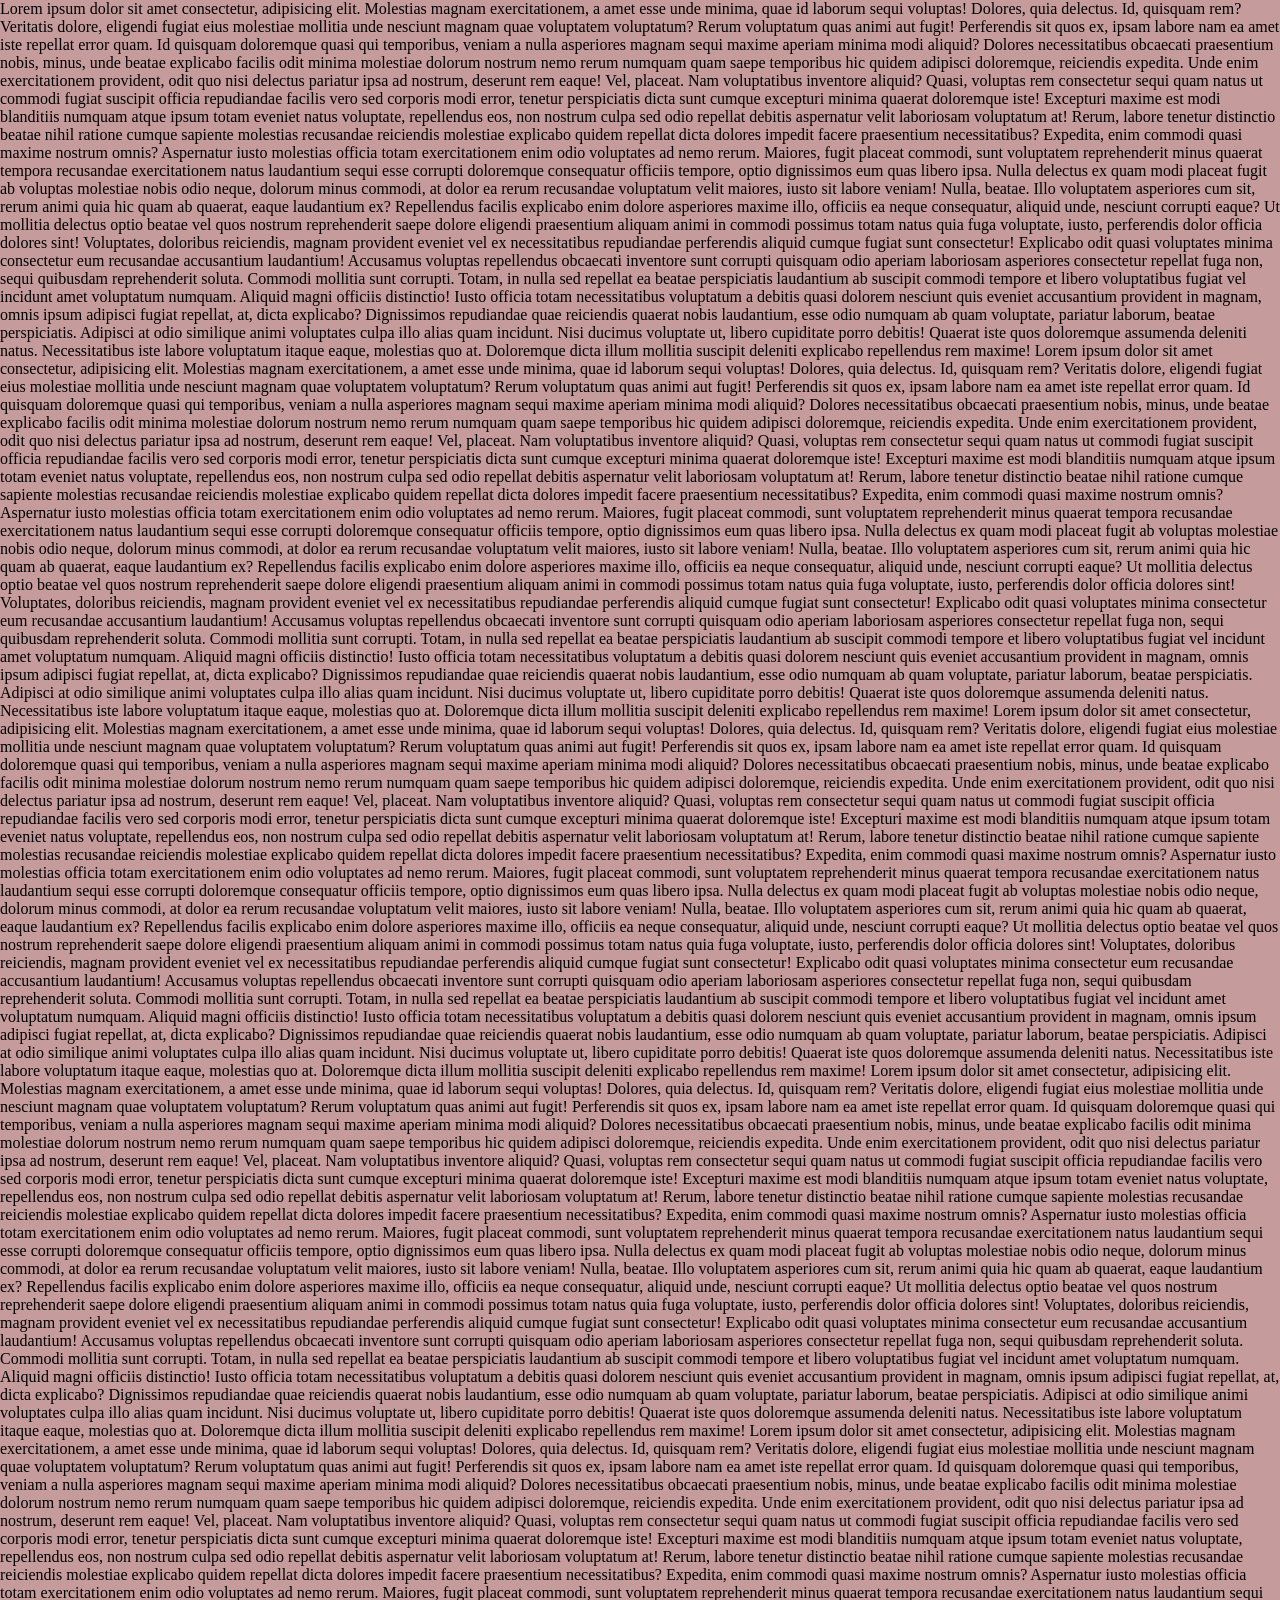
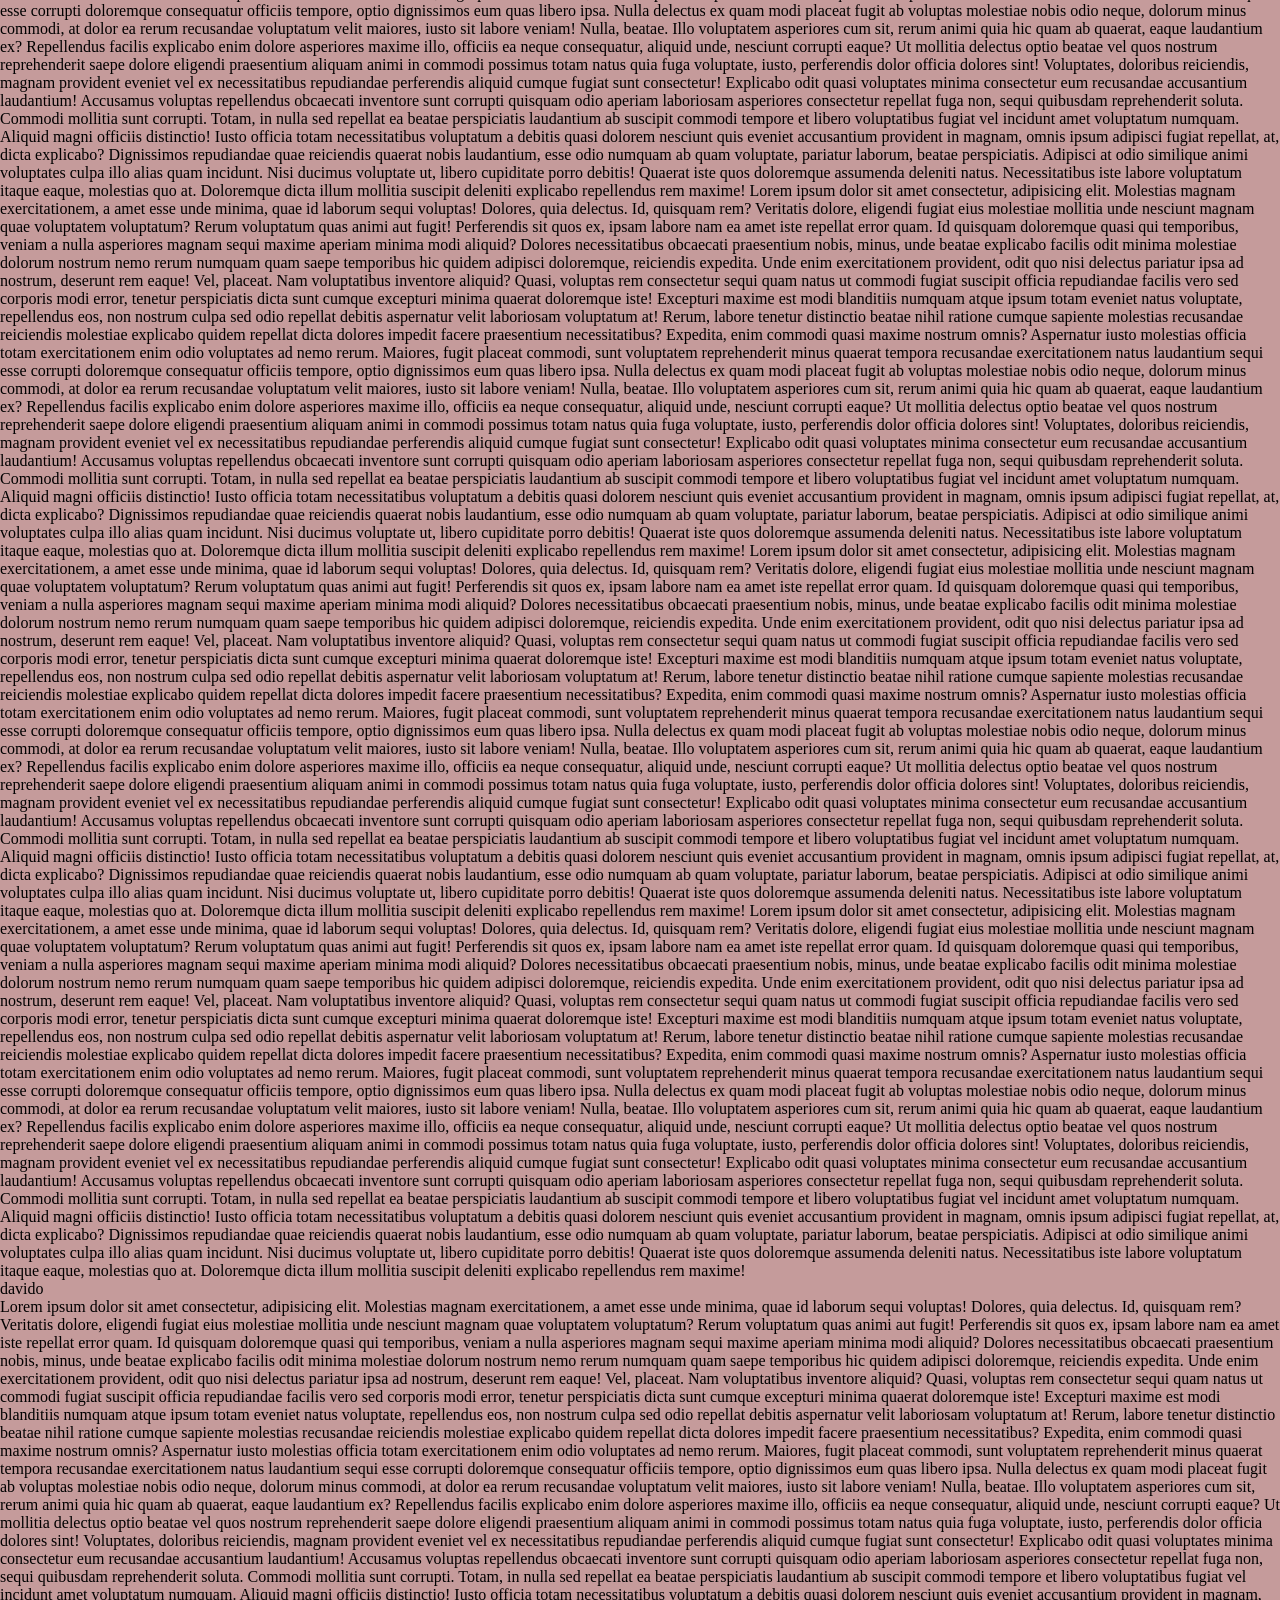
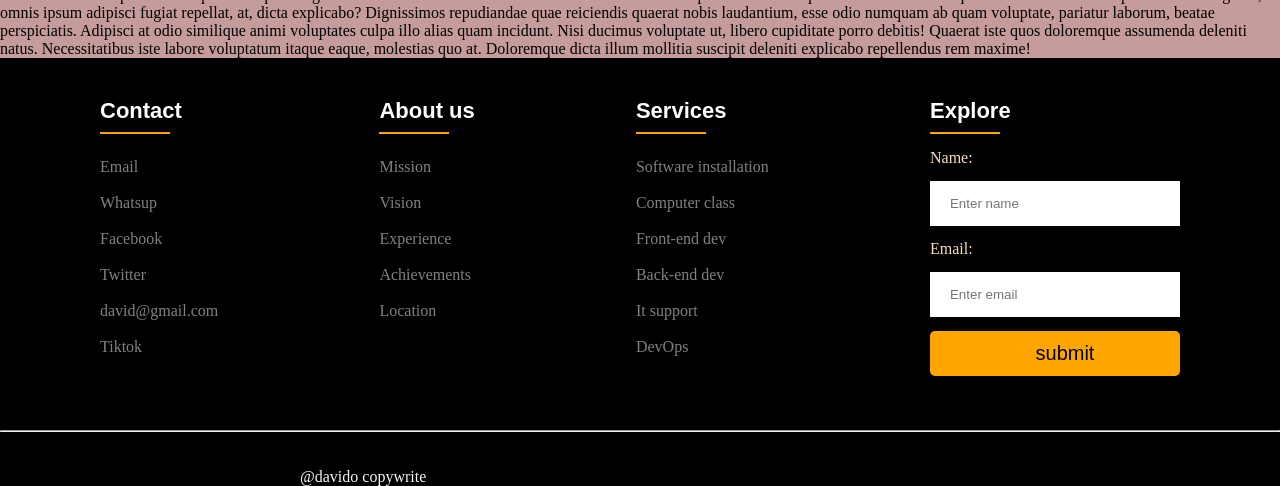
==== index.html @ 47e5f120 "Update index.html" ====
<!DOCTYPE html>
<html lang="en">
<head>
    <meta charset="UTF-8">
    <meta http-equiv="X-UA-Compatible" content="IE=edge">
    <meta name="viewport" content="width=device-width, initial-scale=1.0">
    <title>javascript</title>
    <link rel="stylesheet" href="style.css">
</head>
<body>
    Lorem ipsum dolor sit amet consectetur, adipisicing elit. Molestias magnam exercitationem, a amet esse unde minima, quae id laborum sequi voluptas! Dolores, quia delectus. Id, quisquam rem? Veritatis dolore, eligendi fugiat eius molestiae mollitia unde nesciunt magnam quae voluptatem voluptatum? Rerum voluptatum quas animi aut fugit! Perferendis sit quos ex, ipsam labore nam ea amet iste repellat error quam. Id quisquam doloremque quasi qui temporibus, veniam a nulla asperiores magnam sequi maxime aperiam minima modi aliquid? Dolores necessitatibus obcaecati praesentium nobis, minus, unde beatae explicabo facilis odit minima molestiae dolorum nostrum nemo rerum numquam quam saepe temporibus hic quidem adipisci doloremque, reiciendis expedita. Unde enim exercitationem provident, odit quo nisi delectus pariatur ipsa ad nostrum, deserunt rem eaque! Vel, placeat. Nam voluptatibus inventore aliquid? Quasi, voluptas rem consectetur sequi quam natus ut commodi fugiat suscipit officia repudiandae facilis vero sed corporis modi error, tenetur perspiciatis dicta sunt cumque excepturi minima quaerat doloremque iste! Excepturi maxime est modi blanditiis numquam atque ipsum totam eveniet natus voluptate, repellendus eos, non nostrum culpa sed odio repellat debitis aspernatur velit laboriosam voluptatum at! Rerum, labore tenetur distinctio beatae nihil ratione cumque sapiente molestias recusandae reiciendis molestiae explicabo quidem repellat dicta dolores impedit facere praesentium necessitatibus? Expedita, enim commodi quasi maxime nostrum omnis? Aspernatur iusto molestias officia totam exercitationem enim odio voluptates ad nemo rerum. Maiores, fugit placeat commodi, sunt voluptatem reprehenderit minus quaerat tempora recusandae exercitationem natus laudantium sequi esse corrupti doloremque consequatur officiis tempore, optio dignissimos eum quas libero ipsa. Nulla delectus ex quam modi placeat fugit ab voluptas molestiae nobis odio neque, dolorum minus commodi, at dolor ea rerum recusandae voluptatum velit maiores, iusto sit labore veniam! Nulla, beatae. Illo voluptatem asperiores cum sit, rerum animi quia hic quam ab quaerat, eaque laudantium ex? Repellendus facilis explicabo enim dolore asperiores maxime illo, officiis ea neque consequatur, aliquid unde, nesciunt corrupti eaque? Ut mollitia delectus optio beatae vel quos nostrum reprehenderit saepe dolore eligendi praesentium aliquam animi in commodi possimus totam natus quia fuga voluptate, iusto, perferendis dolor officia dolores sint! Voluptates, doloribus reiciendis, magnam provident eveniet vel ex necessitatibus repudiandae perferendis aliquid cumque fugiat sunt consectetur! Explicabo odit quasi voluptates minima consectetur eum recusandae accusantium laudantium! Accusamus voluptas repellendus obcaecati inventore sunt corrupti quisquam odio aperiam laboriosam asperiores consectetur repellat fuga non, sequi quibusdam reprehenderit soluta. Commodi mollitia sunt corrupti. Totam, in nulla sed repellat ea beatae perspiciatis laudantium ab suscipit commodi tempore et libero voluptatibus fugiat vel incidunt amet voluptatum numquam. Aliquid magni officiis distinctio! Iusto officia totam necessitatibus voluptatum a debitis quasi dolorem nesciunt quis eveniet accusantium provident in magnam, omnis ipsum adipisci fugiat repellat, at, dicta explicabo? Dignissimos repudiandae quae reiciendis quaerat nobis laudantium, esse odio numquam ab quam voluptate, pariatur laborum, beatae perspiciatis. Adipisci at odio similique animi voluptates culpa illo alias quam incidunt. Nisi ducimus voluptate ut, libero cupiditate porro debitis! Quaerat iste quos doloremque assumenda deleniti natus. Necessitatibus iste labore voluptatum itaque eaque, molestias quo at. Doloremque dicta illum mollitia suscipit deleniti explicabo repellendus rem maxime!
    Lorem ipsum dolor sit amet consectetur, adipisicing elit. Molestias magnam exercitationem, a amet esse unde minima, quae id laborum sequi voluptas! Dolores, quia delectus. Id, quisquam rem? Veritatis dolore, eligendi fugiat eius molestiae mollitia unde nesciunt magnam quae voluptatem voluptatum? Rerum voluptatum quas animi aut fugit! Perferendis sit quos ex, ipsam labore nam ea amet iste repellat error quam. Id quisquam doloremque quasi qui temporibus, veniam a nulla asperiores magnam sequi maxime aperiam minima modi aliquid? Dolores necessitatibus obcaecati praesentium nobis, minus, unde beatae explicabo facilis odit minima molestiae dolorum nostrum nemo rerum numquam quam saepe temporibus hic quidem adipisci doloremque, reiciendis expedita. Unde enim exercitationem provident, odit quo nisi delectus pariatur ipsa ad nostrum, deserunt rem eaque! Vel, placeat. Nam voluptatibus inventore aliquid? Quasi, voluptas rem consectetur sequi quam natus ut commodi fugiat suscipit officia repudiandae facilis vero sed corporis modi error, tenetur perspiciatis dicta sunt cumque excepturi minima quaerat doloremque iste! Excepturi maxime est modi blanditiis numquam atque ipsum totam eveniet natus voluptate, repellendus eos, non nostrum culpa sed odio repellat debitis aspernatur velit laboriosam voluptatum at! Rerum, labore tenetur distinctio beatae nihil ratione cumque sapiente molestias recusandae reiciendis molestiae explicabo quidem repellat dicta dolores impedit facere praesentium necessitatibus? Expedita, enim commodi quasi maxime nostrum omnis? Aspernatur iusto molestias officia totam exercitationem enim odio voluptates ad nemo rerum. Maiores, fugit placeat commodi, sunt voluptatem reprehenderit minus quaerat tempora recusandae exercitationem natus laudantium sequi esse corrupti doloremque consequatur officiis tempore, optio dignissimos eum quas libero ipsa. Nulla delectus ex quam modi placeat fugit ab voluptas molestiae nobis odio neque, dolorum minus commodi, at dolor ea rerum recusandae voluptatum velit maiores, iusto sit labore veniam! Nulla, beatae. Illo voluptatem asperiores cum sit, rerum animi quia hic quam ab quaerat, eaque laudantium ex? Repellendus facilis explicabo enim dolore asperiores maxime illo, officiis ea neque consequatur, aliquid unde, nesciunt corrupti eaque? Ut mollitia delectus optio beatae vel quos nostrum reprehenderit saepe dolore eligendi praesentium aliquam animi in commodi possimus totam natus quia fuga voluptate, iusto, perferendis dolor officia dolores sint! Voluptates, doloribus reiciendis, magnam provident eveniet vel ex necessitatibus repudiandae perferendis aliquid cumque fugiat sunt consectetur! Explicabo odit quasi voluptates minima consectetur eum recusandae accusantium laudantium! Accusamus voluptas repellendus obcaecati inventore sunt corrupti quisquam odio aperiam laboriosam asperiores consectetur repellat fuga non, sequi quibusdam reprehenderit soluta. Commodi mollitia sunt corrupti. Totam, in nulla sed repellat ea beatae perspiciatis laudantium ab suscipit commodi tempore et libero voluptatibus fugiat vel incidunt amet voluptatum numquam. Aliquid magni officiis distinctio! Iusto officia totam necessitatibus voluptatum a debitis quasi dolorem nesciunt quis eveniet accusantium provident in magnam, omnis ipsum adipisci fugiat repellat, at, dicta explicabo? Dignissimos repudiandae quae reiciendis quaerat nobis laudantium, esse odio numquam ab quam voluptate, pariatur laborum, beatae perspiciatis. Adipisci at odio similique animi voluptates culpa illo alias quam incidunt. Nisi ducimus voluptate ut, libero cupiditate porro debitis! Quaerat iste quos doloremque assumenda deleniti natus. Necessitatibus iste labore voluptatum itaque eaque, molestias quo at. Doloremque dicta illum mollitia suscipit deleniti explicabo repellendus rem maxime!
    Lorem ipsum dolor sit amet consectetur, adipisicing elit. Molestias magnam exercitationem, a amet esse unde minima, quae id laborum sequi voluptas! Dolores, quia delectus. Id, quisquam rem? Veritatis dolore, eligendi fugiat eius molestiae mollitia unde nesciunt magnam quae voluptatem voluptatum? Rerum voluptatum quas animi aut fugit! Perferendis sit quos ex, ipsam labore nam ea amet iste repellat error quam. Id quisquam doloremque quasi qui temporibus, veniam a nulla asperiores magnam sequi maxime aperiam minima modi aliquid? Dolores necessitatibus obcaecati praesentium nobis, minus, unde beatae explicabo facilis odit minima molestiae dolorum nostrum nemo rerum numquam quam saepe temporibus hic quidem adipisci doloremque, reiciendis expedita. Unde enim exercitationem provident, odit quo nisi delectus pariatur ipsa ad nostrum, deserunt rem eaque! Vel, placeat. Nam voluptatibus inventore aliquid? Quasi, voluptas rem consectetur sequi quam natus ut commodi fugiat suscipit officia repudiandae facilis vero sed corporis modi error, tenetur perspiciatis dicta sunt cumque excepturi minima quaerat doloremque iste! Excepturi maxime est modi blanditiis numquam atque ipsum totam eveniet natus voluptate, repellendus eos, non nostrum culpa sed odio repellat debitis aspernatur velit laboriosam voluptatum at! Rerum, labore tenetur distinctio beatae nihil ratione cumque sapiente molestias recusandae reiciendis molestiae explicabo quidem repellat dicta dolores impedit facere praesentium necessitatibus? Expedita, enim commodi quasi maxime nostrum omnis? Aspernatur iusto molestias officia totam exercitationem enim odio voluptates ad nemo rerum. Maiores, fugit placeat commodi, sunt voluptatem reprehenderit minus quaerat tempora recusandae exercitationem natus laudantium sequi esse corrupti doloremque consequatur officiis tempore, optio dignissimos eum quas libero ipsa. Nulla delectus ex quam modi placeat fugit ab voluptas molestiae nobis odio neque, dolorum minus commodi, at dolor ea rerum recusandae voluptatum velit maiores, iusto sit labore veniam! Nulla, beatae. Illo voluptatem asperiores cum sit, rerum animi quia hic quam ab quaerat, eaque laudantium ex? Repellendus facilis explicabo enim dolore asperiores maxime illo, officiis ea neque consequatur, aliquid unde, nesciunt corrupti eaque? Ut mollitia delectus optio beatae vel quos nostrum reprehenderit saepe dolore eligendi praesentium aliquam animi in commodi possimus totam natus quia fuga voluptate, iusto, perferendis dolor officia dolores sint! Voluptates, doloribus reiciendis, magnam provident eveniet vel ex necessitatibus repudiandae perferendis aliquid cumque fugiat sunt consectetur! Explicabo odit quasi voluptates minima consectetur eum recusandae accusantium laudantium! Accusamus voluptas repellendus obcaecati inventore sunt corrupti quisquam odio aperiam laboriosam asperiores consectetur repellat fuga non, sequi quibusdam reprehenderit soluta. Commodi mollitia sunt corrupti. Totam, in nulla sed repellat ea beatae perspiciatis laudantium ab suscipit commodi tempore et libero voluptatibus fugiat vel incidunt amet voluptatum numquam. Aliquid magni officiis distinctio! Iusto officia totam necessitatibus voluptatum a debitis quasi dolorem nesciunt quis eveniet accusantium provident in magnam, omnis ipsum adipisci fugiat repellat, at, dicta explicabo? Dignissimos repudiandae quae reiciendis quaerat nobis laudantium, esse odio numquam ab quam voluptate, pariatur laborum, beatae perspiciatis. Adipisci at odio similique animi voluptates culpa illo alias quam incidunt. Nisi ducimus voluptate ut, libero cupiditate porro debitis! Quaerat iste quos doloremque assumenda deleniti natus. Necessitatibus iste labore voluptatum itaque eaque, molestias quo at. Doloremque dicta illum mollitia suscipit deleniti explicabo repellendus rem maxime!
    Lorem ipsum dolor sit amet consectetur, adipisicing elit. Molestias magnam exercitationem, a amet esse unde minima, quae id laborum sequi voluptas! Dolores, quia delectus. Id, quisquam rem? Veritatis dolore, eligendi fugiat eius molestiae mollitia unde nesciunt magnam quae voluptatem voluptatum? Rerum voluptatum quas animi aut fugit! Perferendis sit quos ex, ipsam labore nam ea amet iste repellat error quam. Id quisquam doloremque quasi qui temporibus, veniam a nulla asperiores magnam sequi maxime aperiam minima modi aliquid? Dolores necessitatibus obcaecati praesentium nobis, minus, unde beatae explicabo facilis odit minima molestiae dolorum nostrum nemo rerum numquam quam saepe temporibus hic quidem adipisci doloremque, reiciendis expedita. Unde enim exercitationem provident, odit quo nisi delectus pariatur ipsa ad nostrum, deserunt rem eaque! Vel, placeat. Nam voluptatibus inventore aliquid? Quasi, voluptas rem consectetur sequi quam natus ut commodi fugiat suscipit officia repudiandae facilis vero sed corporis modi error, tenetur perspiciatis dicta sunt cumque excepturi minima quaerat doloremque iste! Excepturi maxime est modi blanditiis numquam atque ipsum totam eveniet natus voluptate, repellendus eos, non nostrum culpa sed odio repellat debitis aspernatur velit laboriosam voluptatum at! Rerum, labore tenetur distinctio beatae nihil ratione cumque sapiente molestias recusandae reiciendis molestiae explicabo quidem repellat dicta dolores impedit facere praesentium necessitatibus? Expedita, enim commodi quasi maxime nostrum omnis? Aspernatur iusto molestias officia totam exercitationem enim odio voluptates ad nemo rerum. Maiores, fugit placeat commodi, sunt voluptatem reprehenderit minus quaerat tempora recusandae exercitationem natus laudantium sequi esse corrupti doloremque consequatur officiis tempore, optio dignissimos eum quas libero ipsa. Nulla delectus ex quam modi placeat fugit ab voluptas molestiae nobis odio neque, dolorum minus commodi, at dolor ea rerum recusandae voluptatum velit maiores, iusto sit labore veniam! Nulla, beatae. Illo voluptatem asperiores cum sit, rerum animi quia hic quam ab quaerat, eaque laudantium ex? Repellendus facilis explicabo enim dolore asperiores maxime illo, officiis ea neque consequatur, aliquid unde, nesciunt corrupti eaque? Ut mollitia delectus optio beatae vel quos nostrum reprehenderit saepe dolore eligendi praesentium aliquam animi in commodi possimus totam natus quia fuga voluptate, iusto, perferendis dolor officia dolores sint! Voluptates, doloribus reiciendis, magnam provident eveniet vel ex necessitatibus repudiandae perferendis aliquid cumque fugiat sunt consectetur! Explicabo odit quasi voluptates minima consectetur eum recusandae accusantium laudantium! Accusamus voluptas repellendus obcaecati inventore sunt corrupti quisquam odio aperiam laboriosam asperiores consectetur repellat fuga non, sequi quibusdam reprehenderit soluta. Commodi mollitia sunt corrupti. Totam, in nulla sed repellat ea beatae perspiciatis laudantium ab suscipit commodi tempore et libero voluptatibus fugiat vel incidunt amet voluptatum numquam. Aliquid magni officiis distinctio! Iusto officia totam necessitatibus voluptatum a debitis quasi dolorem nesciunt quis eveniet accusantium provident in magnam, omnis ipsum adipisci fugiat repellat, at, dicta explicabo? Dignissimos repudiandae quae reiciendis quaerat nobis laudantium, esse odio numquam ab quam voluptate, pariatur laborum, beatae perspiciatis. Adipisci at odio similique animi voluptates culpa illo alias quam incidunt. Nisi ducimus voluptate ut, libero cupiditate porro debitis! Quaerat iste quos doloremque assumenda deleniti natus. Necessitatibus iste labore voluptatum itaque eaque, molestias quo at. Doloremque dicta illum mollitia suscipit deleniti explicabo repellendus rem maxime!
    Lorem ipsum dolor sit amet consectetur, adipisicing elit. Molestias magnam exercitationem, a amet esse unde minima, quae id laborum sequi voluptas! Dolores, quia delectus. Id, quisquam rem? Veritatis dolore, eligendi fugiat eius molestiae mollitia unde nesciunt magnam quae voluptatem voluptatum? Rerum voluptatum quas animi aut fugit! Perferendis sit quos ex, ipsam labore nam ea amet iste repellat error quam. Id quisquam doloremque quasi qui temporibus, veniam a nulla asperiores magnam sequi maxime aperiam minima modi aliquid? Dolores necessitatibus obcaecati praesentium nobis, minus, unde beatae explicabo facilis odit minima molestiae dolorum nostrum nemo rerum numquam quam saepe temporibus hic quidem adipisci doloremque, reiciendis expedita. Unde enim exercitationem provident, odit quo nisi delectus pariatur ipsa ad nostrum, deserunt rem eaque! Vel, placeat. Nam voluptatibus inventore aliquid? Quasi, voluptas rem consectetur sequi quam natus ut commodi fugiat suscipit officia repudiandae facilis vero sed corporis modi error, tenetur perspiciatis dicta sunt cumque excepturi minima quaerat doloremque iste! Excepturi maxime est modi blanditiis numquam atque ipsum totam eveniet natus voluptate, repellendus eos, non nostrum culpa sed odio repellat debitis aspernatur velit laboriosam voluptatum at! Rerum, labore tenetur distinctio beatae nihil ratione cumque sapiente molestias recusandae reiciendis molestiae explicabo quidem repellat dicta dolores impedit facere praesentium necessitatibus? Expedita, enim commodi quasi maxime nostrum omnis? Aspernatur iusto molestias officia totam exercitationem enim odio voluptates ad nemo rerum. Maiores, fugit placeat commodi, sunt voluptatem reprehenderit minus quaerat tempora recusandae exercitationem natus laudantium sequi esse corrupti doloremque consequatur officiis tempore, optio dignissimos eum quas libero ipsa. Nulla delectus ex quam modi placeat fugit ab voluptas molestiae nobis odio neque, dolorum minus commodi, at dolor ea rerum recusandae voluptatum velit maiores, iusto sit labore veniam! Nulla, beatae. Illo voluptatem asperiores cum sit, rerum animi quia hic quam ab quaerat, eaque laudantium ex? Repellendus facilis explicabo enim dolore asperiores maxime illo, officiis ea neque consequatur, aliquid unde, nesciunt corrupti eaque? Ut mollitia delectus optio beatae vel quos nostrum reprehenderit saepe dolore eligendi praesentium aliquam animi in commodi possimus totam natus quia fuga voluptate, iusto, perferendis dolor officia dolores sint! Voluptates, doloribus reiciendis, magnam provident eveniet vel ex necessitatibus repudiandae perferendis aliquid cumque fugiat sunt consectetur! Explicabo odit quasi voluptates minima consectetur eum recusandae accusantium laudantium! Accusamus voluptas repellendus obcaecati inventore sunt corrupti quisquam odio aperiam laboriosam asperiores consectetur repellat fuga non, sequi quibusdam reprehenderit soluta. Commodi mollitia sunt corrupti. Totam, in nulla sed repellat ea beatae perspiciatis laudantium ab suscipit commodi tempore et libero voluptatibus fugiat vel incidunt amet voluptatum numquam. Aliquid magni officiis distinctio! Iusto officia totam necessitatibus voluptatum a debitis quasi dolorem nesciunt quis eveniet accusantium provident in magnam, omnis ipsum adipisci fugiat repellat, at, dicta explicabo? Dignissimos repudiandae quae reiciendis quaerat nobis laudantium, esse odio numquam ab quam voluptate, pariatur laborum, beatae perspiciatis. Adipisci at odio similique animi voluptates culpa illo alias quam incidunt. Nisi ducimus voluptate ut, libero cupiditate porro debitis! Quaerat iste quos doloremque assumenda deleniti natus. Necessitatibus iste labore voluptatum itaque eaque, molestias quo at. Doloremque dicta illum mollitia suscipit deleniti explicabo repellendus rem maxime!
    Lorem ipsum dolor sit amet consectetur, adipisicing elit. Molestias magnam exercitationem, a amet esse unde minima, quae id laborum sequi voluptas! Dolores, quia delectus. Id, quisquam rem? Veritatis dolore, eligendi fugiat eius molestiae mollitia unde nesciunt magnam quae voluptatem voluptatum? Rerum voluptatum quas animi aut fugit! Perferendis sit quos ex, ipsam labore nam ea amet iste repellat error quam. Id quisquam doloremque quasi qui temporibus, veniam a nulla asperiores magnam sequi maxime aperiam minima modi aliquid? Dolores necessitatibus obcaecati praesentium nobis, minus, unde beatae explicabo facilis odit minima molestiae dolorum nostrum nemo rerum numquam quam saepe temporibus hic quidem adipisci doloremque, reiciendis expedita. Unde enim exercitationem provident, odit quo nisi delectus pariatur ipsa ad nostrum, deserunt rem eaque! Vel, placeat. Nam voluptatibus inventore aliquid? Quasi, voluptas rem consectetur sequi quam natus ut commodi fugiat suscipit officia repudiandae facilis vero sed corporis modi error, tenetur perspiciatis dicta sunt cumque excepturi minima quaerat doloremque iste! Excepturi maxime est modi blanditiis numquam atque ipsum totam eveniet natus voluptate, repellendus eos, non nostrum culpa sed odio repellat debitis aspernatur velit laboriosam voluptatum at! Rerum, labore tenetur distinctio beatae nihil ratione cumque sapiente molestias recusandae reiciendis molestiae explicabo quidem repellat dicta dolores impedit facere praesentium necessitatibus? Expedita, enim commodi quasi maxime nostrum omnis? Aspernatur iusto molestias officia totam exercitationem enim odio voluptates ad nemo rerum. Maiores, fugit placeat commodi, sunt voluptatem reprehenderit minus quaerat tempora recusandae exercitationem natus laudantium sequi esse corrupti doloremque consequatur officiis tempore, optio dignissimos eum quas libero ipsa. Nulla delectus ex quam modi placeat fugit ab voluptas molestiae nobis odio neque, dolorum minus commodi, at dolor ea rerum recusandae voluptatum velit maiores, iusto sit labore veniam! Nulla, beatae. Illo voluptatem asperiores cum sit, rerum animi quia hic quam ab quaerat, eaque laudantium ex? Repellendus facilis explicabo enim dolore asperiores maxime illo, officiis ea neque consequatur, aliquid unde, nesciunt corrupti eaque? Ut mollitia delectus optio beatae vel quos nostrum reprehenderit saepe dolore eligendi praesentium aliquam animi in commodi possimus totam natus quia fuga voluptate, iusto, perferendis dolor officia dolores sint! Voluptates, doloribus reiciendis, magnam provident eveniet vel ex necessitatibus repudiandae perferendis aliquid cumque fugiat sunt consectetur! Explicabo odit quasi voluptates minima consectetur eum recusandae accusantium laudantium! Accusamus voluptas repellendus obcaecati inventore sunt corrupti quisquam odio aperiam laboriosam asperiores consectetur repellat fuga non, sequi quibusdam reprehenderit soluta. Commodi mollitia sunt corrupti. Totam, in nulla sed repellat ea beatae perspiciatis laudantium ab suscipit commodi tempore et libero voluptatibus fugiat vel incidunt amet voluptatum numquam. Aliquid magni officiis distinctio! Iusto officia totam necessitatibus voluptatum a debitis quasi dolorem nesciunt quis eveniet accusantium provident in magnam, omnis ipsum adipisci fugiat repellat, at, dicta explicabo? Dignissimos repudiandae quae reiciendis quaerat nobis laudantium, esse odio numquam ab quam voluptate, pariatur laborum, beatae perspiciatis. Adipisci at odio similique animi voluptates culpa illo alias quam incidunt. Nisi ducimus voluptate ut, libero cupiditate porro debitis! Quaerat iste quos doloremque assumenda deleniti natus. Necessitatibus iste labore voluptatum itaque eaque, molestias quo at. Doloremque dicta illum mollitia suscipit deleniti explicabo repellendus rem maxime!
    Lorem ipsum dolor sit amet consectetur, adipisicing elit. Molestias magnam exercitationem, a amet esse unde minima, quae id laborum sequi voluptas! Dolores, quia delectus. Id, quisquam rem? Veritatis dolore, eligendi fugiat eius molestiae mollitia unde nesciunt magnam quae voluptatem voluptatum? Rerum voluptatum quas animi aut fugit! Perferendis sit quos ex, ipsam labore nam ea amet iste repellat error quam. Id quisquam doloremque quasi qui temporibus, veniam a nulla asperiores magnam sequi maxime aperiam minima modi aliquid? Dolores necessitatibus obcaecati praesentium nobis, minus, unde beatae explicabo facilis odit minima molestiae dolorum nostrum nemo rerum numquam quam saepe temporibus hic quidem adipisci doloremque, reiciendis expedita. Unde enim exercitationem provident, odit quo nisi delectus pariatur ipsa ad nostrum, deserunt rem eaque! Vel, placeat. Nam voluptatibus inventore aliquid? Quasi, voluptas rem consectetur sequi quam natus ut commodi fugiat suscipit officia repudiandae facilis vero sed corporis modi error, tenetur perspiciatis dicta sunt cumque excepturi minima quaerat doloremque iste! Excepturi maxime est modi blanditiis numquam atque ipsum totam eveniet natus voluptate, repellendus eos, non nostrum culpa sed odio repellat debitis aspernatur velit laboriosam voluptatum at! Rerum, labore tenetur distinctio beatae nihil ratione cumque sapiente molestias recusandae reiciendis molestiae explicabo quidem repellat dicta dolores impedit facere praesentium necessitatibus? Expedita, enim commodi quasi maxime nostrum omnis? Aspernatur iusto molestias officia totam exercitationem enim odio voluptates ad nemo rerum. Maiores, fugit placeat commodi, sunt voluptatem reprehenderit minus quaerat tempora recusandae exercitationem natus laudantium sequi esse corrupti doloremque consequatur officiis tempore, optio dignissimos eum quas libero ipsa. Nulla delectus ex quam modi placeat fugit ab voluptas molestiae nobis odio neque, dolorum minus commodi, at dolor ea rerum recusandae voluptatum velit maiores, iusto sit labore veniam! Nulla, beatae. Illo voluptatem asperiores cum sit, rerum animi quia hic quam ab quaerat, eaque laudantium ex? Repellendus facilis explicabo enim dolore asperiores maxime illo, officiis ea neque consequatur, aliquid unde, nesciunt corrupti eaque? Ut mollitia delectus optio beatae vel quos nostrum reprehenderit saepe dolore eligendi praesentium aliquam animi in commodi possimus totam natus quia fuga voluptate, iusto, perferendis dolor officia dolores sint! Voluptates, doloribus reiciendis, magnam provident eveniet vel ex necessitatibus repudiandae perferendis aliquid cumque fugiat sunt consectetur! Explicabo odit quasi voluptates minima consectetur eum recusandae accusantium laudantium! Accusamus voluptas repellendus obcaecati inventore sunt corrupti quisquam odio aperiam laboriosam asperiores consectetur repellat fuga non, sequi quibusdam reprehenderit soluta. Commodi mollitia sunt corrupti. Totam, in nulla sed repellat ea beatae perspiciatis laudantium ab suscipit commodi tempore et libero voluptatibus fugiat vel incidunt amet voluptatum numquam. Aliquid magni officiis distinctio! Iusto officia totam necessitatibus voluptatum a debitis quasi dolorem nesciunt quis eveniet accusantium provident in magnam, omnis ipsum adipisci fugiat repellat, at, dicta explicabo? Dignissimos repudiandae quae reiciendis quaerat nobis laudantium, esse odio numquam ab quam voluptate, pariatur laborum, beatae perspiciatis. Adipisci at odio similique animi voluptates culpa illo alias quam incidunt. Nisi ducimus voluptate ut, libero cupiditate porro debitis! Quaerat iste quos doloremque assumenda deleniti natus. Necessitatibus iste labore voluptatum itaque eaque, molestias quo at. Doloremque dicta illum mollitia suscipit deleniti explicabo repellendus rem maxime!
    Lorem ipsum dolor sit amet consectetur, adipisicing elit. Molestias magnam exercitationem, a amet esse unde minima, quae id laborum sequi voluptas! Dolores, quia delectus. Id, quisquam rem? Veritatis dolore, eligendi fugiat eius molestiae mollitia unde nesciunt magnam quae voluptatem voluptatum? Rerum voluptatum quas animi aut fugit! Perferendis sit quos ex, ipsam labore nam ea amet iste repellat error quam. Id quisquam doloremque quasi qui temporibus, veniam a nulla asperiores magnam sequi maxime aperiam minima modi aliquid? Dolores necessitatibus obcaecati praesentium nobis, minus, unde beatae explicabo facilis odit minima molestiae dolorum nostrum nemo rerum numquam quam saepe temporibus hic quidem adipisci doloremque, reiciendis expedita. Unde enim exercitationem provident, odit quo nisi delectus pariatur ipsa ad nostrum, deserunt rem eaque! Vel, placeat. Nam voluptatibus inventore aliquid? Quasi, voluptas rem consectetur sequi quam natus ut commodi fugiat suscipit officia repudiandae facilis vero sed corporis modi error, tenetur perspiciatis dicta sunt cumque excepturi minima quaerat doloremque iste! Excepturi maxime est modi blanditiis numquam atque ipsum totam eveniet natus voluptate, repellendus eos, non nostrum culpa sed odio repellat debitis aspernatur velit laboriosam voluptatum at! Rerum, labore tenetur distinctio beatae nihil ratione cumque sapiente molestias recusandae reiciendis molestiae explicabo quidem repellat dicta dolores impedit facere praesentium necessitatibus? Expedita, enim commodi quasi maxime nostrum omnis? Aspernatur iusto molestias officia totam exercitationem enim odio voluptates ad nemo rerum. Maiores, fugit placeat commodi, sunt voluptatem reprehenderit minus quaerat tempora recusandae exercitationem natus laudantium sequi esse corrupti doloremque consequatur officiis tempore, optio dignissimos eum quas libero ipsa. Nulla delectus ex quam modi placeat fugit ab voluptas molestiae nobis odio neque, dolorum minus commodi, at dolor ea rerum recusandae voluptatum velit maiores, iusto sit labore veniam! Nulla, beatae. Illo voluptatem asperiores cum sit, rerum animi quia hic quam ab quaerat, eaque laudantium ex? Repellendus facilis explicabo enim dolore asperiores maxime illo, officiis ea neque consequatur, aliquid unde, nesciunt corrupti eaque? Ut mollitia delectus optio beatae vel quos nostrum reprehenderit saepe dolore eligendi praesentium aliquam animi in commodi possimus totam natus quia fuga voluptate, iusto, perferendis dolor officia dolores sint! Voluptates, doloribus reiciendis, magnam provident eveniet vel ex necessitatibus repudiandae perferendis aliquid cumque fugiat sunt consectetur! Explicabo odit quasi voluptates minima consectetur eum recusandae accusantium laudantium! Accusamus voluptas repellendus obcaecati inventore sunt corrupti quisquam odio aperiam laboriosam asperiores consectetur repellat fuga non, sequi quibusdam reprehenderit soluta. Commodi mollitia sunt corrupti. Totam, in nulla sed repellat ea beatae perspiciatis laudantium ab suscipit commodi tempore et libero voluptatibus fugiat vel incidunt amet voluptatum numquam. Aliquid magni officiis distinctio! Iusto officia totam necessitatibus voluptatum a debitis quasi dolorem nesciunt quis eveniet accusantium provident in magnam, omnis ipsum adipisci fugiat repellat, at, dicta explicabo? Dignissimos repudiandae quae reiciendis quaerat nobis laudantium, esse odio numquam ab quam voluptate, pariatur laborum, beatae perspiciatis. Adipisci at odio similique animi voluptates culpa illo alias quam incidunt. Nisi ducimus voluptate ut, libero cupiditate porro debitis! Quaerat iste quos doloremque assumenda deleniti natus. Necessitatibus iste labore voluptatum itaque eaque, molestias quo at. Doloremque dicta illum mollitia suscipit deleniti explicabo repellendus rem maxime!
    <div id="dac">davido</div>
    <div id="ekai">
        Lorem ipsum dolor sit amet consectetur, adipisicing elit. Molestias magnam exercitationem, a amet esse unde minima, quae id laborum sequi voluptas! Dolores, quia delectus. Id, quisquam rem? Veritatis dolore, eligendi fugiat eius molestiae mollitia unde nesciunt magnam quae voluptatem voluptatum? Rerum voluptatum quas animi aut fugit! Perferendis sit quos ex, ipsam labore nam ea amet iste repellat error quam. Id quisquam doloremque quasi qui temporibus, veniam a nulla asperiores magnam sequi maxime aperiam minima modi aliquid? Dolores necessitatibus obcaecati praesentium nobis, minus, unde beatae explicabo facilis odit minima molestiae dolorum nostrum nemo rerum numquam quam saepe temporibus hic quidem adipisci doloremque, reiciendis expedita. Unde enim exercitationem provident, odit quo nisi delectus pariatur ipsa ad nostrum, deserunt rem eaque! Vel, placeat. Nam voluptatibus inventore aliquid? Quasi, voluptas rem consectetur sequi quam natus ut commodi fugiat suscipit officia repudiandae facilis vero sed corporis modi error, tenetur perspiciatis dicta sunt cumque excepturi minima quaerat doloremque iste! Excepturi maxime est modi blanditiis numquam atque ipsum totam eveniet natus voluptate, repellendus eos, non nostrum culpa sed odio repellat debitis aspernatur velit laboriosam voluptatum at! Rerum, labore tenetur distinctio beatae nihil ratione cumque sapiente molestias recusandae reiciendis molestiae explicabo quidem repellat dicta dolores impedit facere praesentium necessitatibus? Expedita, enim commodi quasi maxime nostrum omnis? Aspernatur iusto molestias officia totam exercitationem enim odio voluptates ad nemo rerum. Maiores, fugit placeat commodi, sunt voluptatem reprehenderit minus quaerat tempora recusandae exercitationem natus laudantium sequi esse corrupti doloremque consequatur officiis tempore, optio dignissimos eum quas libero ipsa. Nulla delectus ex quam modi placeat fugit ab voluptas molestiae nobis odio neque, dolorum minus commodi, at dolor ea rerum recusandae voluptatum velit maiores, iusto sit labore veniam! Nulla, beatae. Illo voluptatem asperiores cum sit, rerum animi quia hic quam ab quaerat, eaque laudantium ex? Repellendus facilis explicabo enim dolore asperiores maxime illo, officiis ea neque consequatur, aliquid unde, nesciunt corrupti eaque? Ut mollitia delectus optio beatae vel quos nostrum reprehenderit saepe dolore eligendi praesentium aliquam animi in commodi possimus totam natus quia fuga voluptate, iusto, perferendis dolor officia dolores sint! Voluptates, doloribus reiciendis, magnam provident eveniet vel ex necessitatibus repudiandae perferendis aliquid cumque fugiat sunt consectetur! Explicabo odit quasi voluptates minima consectetur eum recusandae accusantium laudantium! Accusamus voluptas repellendus obcaecati inventore sunt corrupti quisquam odio aperiam laboriosam asperiores consectetur repellat fuga non, sequi quibusdam reprehenderit soluta. Commodi mollitia sunt corrupti. Totam, in nulla sed repellat ea beatae perspiciatis laudantium ab suscipit commodi tempore et libero voluptatibus fugiat vel incidunt amet voluptatum numquam. Aliquid magni officiis distinctio! Iusto officia totam necessitatibus voluptatum a debitis quasi dolorem nesciunt quis eveniet accusantium provident in magnam, omnis ipsum adipisci fugiat repellat, at, dicta explicabo? Dignissimos repudiandae quae reiciendis quaerat nobis laudantium, esse odio numquam ab quam voluptate, pariatur laborum, beatae perspiciatis. Adipisci at odio similique animi voluptates culpa illo alias quam incidunt. Nisi ducimus voluptate ut, libero cupiditate porro debitis! Quaerat iste quos doloremque assumenda deleniti natus. Necessitatibus iste labore voluptatum itaque eaque, molestias quo at. Doloremque dicta illum mollitia suscipit deleniti explicabo repellendus rem maxime!
    </div>
    <footer>
        <div class="container">
            <div class="row">
                <div class="footer-column">
                    <h4>Contact</h4>
                    <ul>
                        <li><a href="">Email</a></li>
                        <li><a href="">Whatsup</a></li>
                        <li><a href="">Facebook</a></li>
                        <li><a href="">Twitter</a></li>
                        <li><a href="">david@gmail.com</a></li>
                        <li><a href="">Tiktok</a></li>

                    </ul>
                </div>
                <div class="footer-column">
                    <h4>About us</h4>
                    <ul>
                        <li><a href="">Mission</a></li>
                        <li><a href="">Vision</a></li>
                        <li><a href="">Experience</a></li>
                        <li><a href="">Achievements</a></li>
                        <li><a href="">Location</a></li>

                    </ul>
                </div>
                <div class="footer-column">
                    <h4>Services</h4>
                    <ul>
                        <li><a href="">Software installation</a></li>
                        <li><a href="">Computer class</a></li>
                        <li><a href="">Front-end dev</a></li>
                        <li><a href="">Back-end dev</a></li>
                        <li><a href="">It support</a></li>
                        <li><a href="">DevOps</a></li>

                    </ul>
                </div>
                <div class="footer-column">
                    <h4>Explore</h4>
                    <form action="">
                       <span>Name:</span><input type="text" placeholder="Enter name">
                       <span>Email:</span><input type="email" placeholder="Enter email">
                        <input type="submit" class="subbtn" value="submit">

                    </form>
                </div>
            </div>
            <hr>
            <br>
            <br>
<span id="mysp"> @davido copywrite</span>
        </div>
    </footer>

    <script src="/david.js"></script>

</body>
</html>
---- style.css ----
*{
    margin: 0;
    padding: 0;
    box-sizing: border-box;
    /* color: white; */
}
body{
    background-color: rgb(197, 155, 155);
    
}
.container{
    background-color: black;

}
.row{
    display: flex;
    padding: 40px 100px;
    justify-content: space-between;

}
.footer-column ul{
    list-style: none;
}
.footer-column h4{
color: white;
margin-bottom: 25px;
font-size: 22px;
position: relative;
font-family: 'Segoe UI', Tahoma, Geneva, Verdana, sans-serif;

}
.footer-column h4::before{
    content: '';
    height: 2px;
    width: 70px;
    position: absolute;
    background-color: orange;
    bottom: -10px;

}
.footer-column ul li{
    padding: 9px 0;
}
.footer-column ul li a {
    color: white;
    text-decoration: none;
    font-size: 16px;
    opacity: 0.5;
    transition: 0.5s;

}
.footer-column ul li a:hover{
    opacity: 1;
}
.footer-column input{
    border: none;
    width: 250px;
    height: 45px;
    display: block;
    padding-left: 20px;
    margin: 14px 0;
}
.subbtn{
    background-color: orange;
    border-radius: 5px;
    font-size: 20px;

}
.subbtn:hover{
    opacity: 0.5;
    color: rgb(3, 3, 7);
    cursor: pointer;

}
@media(max-width:600px){
    .row{
        flex-direction: column;
        padding: 20px 30px;
    }
    .footer-column ul{
        margin-left: 20px;
        margin-bottom: 20px;

    }
    input{
        width: 100%;
        color: black;
    }


}
span{
    color: wheat;
}
#mysp{
    margin-left: 300px;
    margin-top: 0;
    color: whitesmoke;
}
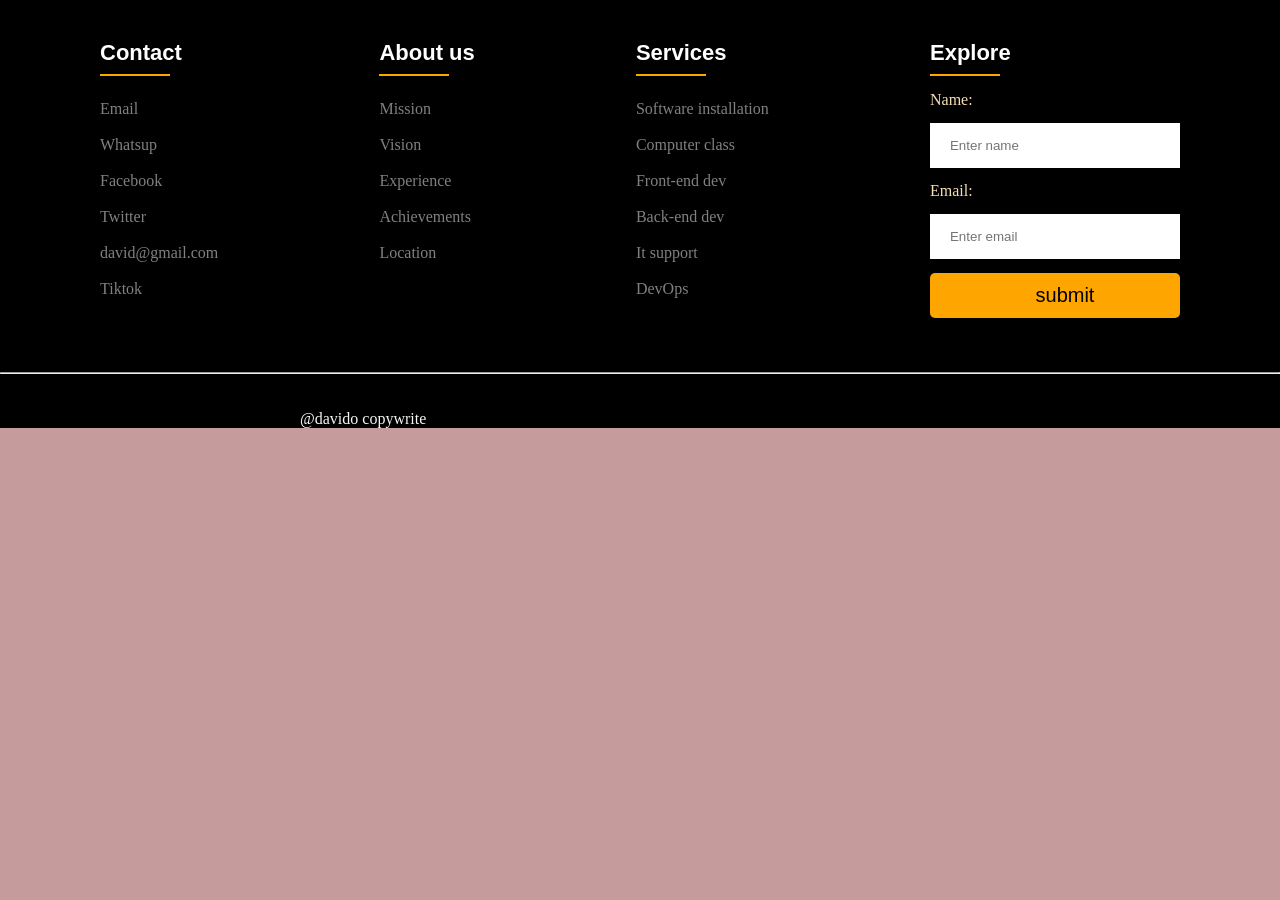
==== commit 6c2c89a7: "Update index.html" ====
--- a/index.html
+++ b/index.html
@@ -6,20 +6,110 @@
     <meta name="viewport" content="width=device-width, initial-scale=1.0">
     <title>javascript</title>
     <link rel="stylesheet" href="style.css">
+    <style>
+        *{
+    margin: 0;
+    padding: 0;
+    box-sizing: border-box;
+    /* color: white; */
+}
+body{
+    background-color: rgb(197, 155, 155);
+    
+}
+.container{
+    background-color: black;
+
+}
+.row{
+    display: flex;
+    padding: 40px 100px;
+    justify-content: space-between;
+
+}
+.footer-column ul{
+    list-style: none;
+}
+.footer-column h4{
+color: white;
+margin-bottom: 25px;
+font-size: 22px;
+position: relative;
+font-family: 'Segoe UI', Tahoma, Geneva, Verdana, sans-serif;
+
+}
+.footer-column h4::before{
+    content: '';
+    height: 2px;
+    width: 70px;
+    position: absolute;
+    background-color: orange;
+    bottom: -10px;
+
+}
+.footer-column ul li{
+    padding: 9px 0;
+}
+.footer-column ul li a {
+    color: white;
+    text-decoration: none;
+    font-size: 16px;
+    opacity: 0.5;
+    transition: 0.5s;
+
+}
+.footer-column ul li a:hover{
+    opacity: 1;
+}
+.footer-column input{
+    border: none;
+    width: 250px;
+    height: 45px;
+    display: block;
+    padding-left: 20px;
+    margin: 14px 0;
+}
+.subbtn{
+    background-color: orange;
+    border-radius: 5px;
+    font-size: 20px;
+
+}
+.subbtn:hover{
+    opacity: 0.5;
+    color: rgb(3, 3, 7);
+    cursor: pointer;
+
+}
+@media(max-width:600px){
+    .row{
+        flex-direction: column;
+        padding: 20px 30px;
+    }
+    .footer-column ul{
+        margin-left: 20px;
+        margin-bottom: 20px;
+
+    }
+    input{
+        width: 100%;
+        color: black;
+    }
+
+
+}
+span{
+    color: wheat;
+}
+#mysp{
+    margin-left: 300px;
+    margin-top: 0;
+    color: whitesmoke;
+}
+    </style>
 </head>
 <body>
-    Lorem ipsum dolor sit amet consectetur, adipisicing elit. Molestias magnam exercitationem, a amet esse unde minima, quae id laborum sequi voluptas! Dolores, quia delectus. Id, quisquam rem? Veritatis dolore, eligendi fugiat eius molestiae mollitia unde nesciunt magnam quae voluptatem voluptatum? Rerum voluptatum quas animi aut fugit! Perferendis sit quos ex, ipsam labore nam ea amet iste repellat error quam. Id quisquam doloremque quasi qui temporibus, veniam a nulla asperiores magnam sequi maxime aperiam minima modi aliquid? Dolores necessitatibus obcaecati praesentium nobis, minus, unde beatae explicabo facilis odit minima molestiae dolorum nostrum nemo rerum numquam quam saepe temporibus hic quidem adipisci doloremque, reiciendis expedita. Unde enim exercitationem provident, odit quo nisi delectus pariatur ipsa ad nostrum, deserunt rem eaque! Vel, placeat. Nam voluptatibus inventore aliquid? Quasi, voluptas rem consectetur sequi quam natus ut commodi fugiat suscipit officia repudiandae facilis vero sed corporis modi error, tenetur perspiciatis dicta sunt cumque excepturi minima quaerat doloremque iste! Excepturi maxime est modi blanditiis numquam atque ipsum totam eveniet natus voluptate, repellendus eos, non nostrum culpa sed odio repellat debitis aspernatur velit laboriosam voluptatum at! Rerum, labore tenetur distinctio beatae nihil ratione cumque sapiente molestias recusandae reiciendis molestiae explicabo quidem repellat dicta dolores impedit facere praesentium necessitatibus? Expedita, enim commodi quasi maxime nostrum omnis? Aspernatur iusto molestias officia totam exercitationem enim odio voluptates ad nemo rerum. Maiores, fugit placeat commodi, sunt voluptatem reprehenderit minus quaerat tempora recusandae exercitationem natus laudantium sequi esse corrupti doloremque consequatur officiis tempore, optio dignissimos eum quas libero ipsa. Nulla delectus ex quam modi placeat fugit ab voluptas molestiae nobis odio neque, dolorum minus commodi, at dolor ea rerum recusandae voluptatum velit maiores, iusto sit labore veniam! Nulla, beatae. Illo voluptatem asperiores cum sit, rerum animi quia hic quam ab quaerat, eaque laudantium ex? Repellendus facilis explicabo enim dolore asperiores maxime illo, officiis ea neque consequatur, aliquid unde, nesciunt corrupti eaque? Ut mollitia delectus optio beatae vel quos nostrum reprehenderit saepe dolore eligendi praesentium aliquam animi in commodi possimus totam natus quia fuga voluptate, iusto, perferendis dolor officia dolores sint! Voluptates, doloribus reiciendis, magnam provident eveniet vel ex necessitatibus repudiandae perferendis aliquid cumque fugiat sunt consectetur! Explicabo odit quasi voluptates minima consectetur eum recusandae accusantium laudantium! Accusamus voluptas repellendus obcaecati inventore sunt corrupti quisquam odio aperiam laboriosam asperiores consectetur repellat fuga non, sequi quibusdam reprehenderit soluta. Commodi mollitia sunt corrupti. Totam, in nulla sed repellat ea beatae perspiciatis laudantium ab suscipit commodi tempore et libero voluptatibus fugiat vel incidunt amet voluptatum numquam. Aliquid magni officiis distinctio! Iusto officia totam necessitatibus voluptatum a debitis quasi dolorem nesciunt quis eveniet accusantium provident in magnam, omnis ipsum adipisci fugiat repellat, at, dicta explicabo? Dignissimos repudiandae quae reiciendis quaerat nobis laudantium, esse odio numquam ab quam voluptate, pariatur laborum, beatae perspiciatis. Adipisci at odio similique animi voluptates culpa illo alias quam incidunt. Nisi ducimus voluptate ut, libero cupiditate porro debitis! Quaerat iste quos doloremque assumenda deleniti natus. Necessitatibus iste labore voluptatum itaque eaque, molestias quo at. Doloremque dicta illum mollitia suscipit deleniti explicabo repellendus rem maxime!
-    Lorem ipsum dolor sit amet consectetur, adipisicing elit. Molestias magnam exercitationem, a amet esse unde minima, quae id laborum sequi voluptas! Dolores, quia delectus. Id, quisquam rem? Veritatis dolore, eligendi fugiat eius molestiae mollitia unde nesciunt magnam quae voluptatem voluptatum? Rerum voluptatum quas animi aut fugit! Perferendis sit quos ex, ipsam labore nam ea amet iste repellat error quam. Id quisquam doloremque quasi qui temporibus, veniam a nulla asperiores magnam sequi maxime aperiam minima modi aliquid? Dolores necessitatibus obcaecati praesentium nobis, minus, unde beatae explicabo facilis odit minima molestiae dolorum nostrum nemo rerum numquam quam saepe temporibus hic quidem adipisci doloremque, reiciendis expedita. Unde enim exercitationem provident, odit quo nisi delectus pariatur ipsa ad nostrum, deserunt rem eaque! Vel, placeat. Nam voluptatibus inventore aliquid? Quasi, voluptas rem consectetur sequi quam natus ut commodi fugiat suscipit officia repudiandae facilis vero sed corporis modi error, tenetur perspiciatis dicta sunt cumque excepturi minima quaerat doloremque iste! Excepturi maxime est modi blanditiis numquam atque ipsum totam eveniet natus voluptate, repellendus eos, non nostrum culpa sed odio repellat debitis aspernatur velit laboriosam voluptatum at! Rerum, labore tenetur distinctio beatae nihil ratione cumque sapiente molestias recusandae reiciendis molestiae explicabo quidem repellat dicta dolores impedit facere praesentium necessitatibus? Expedita, enim commodi quasi maxime nostrum omnis? Aspernatur iusto molestias officia totam exercitationem enim odio voluptates ad nemo rerum. Maiores, fugit placeat commodi, sunt voluptatem reprehenderit minus quaerat tempora recusandae exercitationem natus laudantium sequi esse corrupti doloremque consequatur officiis tempore, optio dignissimos eum quas libero ipsa. Nulla delectus ex quam modi placeat fugit ab voluptas molestiae nobis odio neque, dolorum minus commodi, at dolor ea rerum recusandae voluptatum velit maiores, iusto sit labore veniam! Nulla, beatae. Illo voluptatem asperiores cum sit, rerum animi quia hic quam ab quaerat, eaque laudantium ex? Repellendus facilis explicabo enim dolore asperiores maxime illo, officiis ea neque consequatur, aliquid unde, nesciunt corrupti eaque? Ut mollitia delectus optio beatae vel quos nostrum reprehenderit saepe dolore eligendi praesentium aliquam animi in commodi possimus totam natus quia fuga voluptate, iusto, perferendis dolor officia dolores sint! Voluptates, doloribus reiciendis, magnam provident eveniet vel ex necessitatibus repudiandae perferendis aliquid cumque fugiat sunt consectetur! Explicabo odit quasi voluptates minima consectetur eum recusandae accusantium laudantium! Accusamus voluptas repellendus obcaecati inventore sunt corrupti quisquam odio aperiam laboriosam asperiores consectetur repellat fuga non, sequi quibusdam reprehenderit soluta. Commodi mollitia sunt corrupti. Totam, in nulla sed repellat ea beatae perspiciatis laudantium ab suscipit commodi tempore et libero voluptatibus fugiat vel incidunt amet voluptatum numquam. Aliquid magni officiis distinctio! Iusto officia totam necessitatibus voluptatum a debitis quasi dolorem nesciunt quis eveniet accusantium provident in magnam, omnis ipsum adipisci fugiat repellat, at, dicta explicabo? Dignissimos repudiandae quae reiciendis quaerat nobis laudantium, esse odio numquam ab quam voluptate, pariatur laborum, beatae perspiciatis. Adipisci at odio similique animi voluptates culpa illo alias quam incidunt. Nisi ducimus voluptate ut, libero cupiditate porro debitis! Quaerat iste quos doloremque assumenda deleniti natus. Necessitatibus iste labore voluptatum itaque eaque, molestias quo at. Doloremque dicta illum mollitia suscipit deleniti explicabo repellendus rem maxime!
-    Lorem ipsum dolor sit amet consectetur, adipisicing elit. Molestias magnam exercitationem, a amet esse unde minima, quae id laborum sequi voluptas! Dolores, quia delectus. Id, quisquam rem? Veritatis dolore, eligendi fugiat eius molestiae mollitia unde nesciunt magnam quae voluptatem voluptatum? Rerum voluptatum quas animi aut fugit! Perferendis sit quos ex, ipsam labore nam ea amet iste repellat error quam. Id quisquam doloremque quasi qui temporibus, veniam a nulla asperiores magnam sequi maxime aperiam minima modi aliquid? Dolores necessitatibus obcaecati praesentium nobis, minus, unde beatae explicabo facilis odit minima molestiae dolorum nostrum nemo rerum numquam quam saepe temporibus hic quidem adipisci doloremque, reiciendis expedita. Unde enim exercitationem provident, odit quo nisi delectus pariatur ipsa ad nostrum, deserunt rem eaque! Vel, placeat. Nam voluptatibus inventore aliquid? Quasi, voluptas rem consectetur sequi quam natus ut commodi fugiat suscipit officia repudiandae facilis vero sed corporis modi error, tenetur perspiciatis dicta sunt cumque excepturi minima quaerat doloremque iste! Excepturi maxime est modi blanditiis numquam atque ipsum totam eveniet natus voluptate, repellendus eos, non nostrum culpa sed odio repellat debitis aspernatur velit laboriosam voluptatum at! Rerum, labore tenetur distinctio beatae nihil ratione cumque sapiente molestias recusandae reiciendis molestiae explicabo quidem repellat dicta dolores impedit facere praesentium necessitatibus? Expedita, enim commodi quasi maxime nostrum omnis? Aspernatur iusto molestias officia totam exercitationem enim odio voluptates ad nemo rerum. Maiores, fugit placeat commodi, sunt voluptatem reprehenderit minus quaerat tempora recusandae exercitationem natus laudantium sequi esse corrupti doloremque consequatur officiis tempore, optio dignissimos eum quas libero ipsa. Nulla delectus ex quam modi placeat fugit ab voluptas molestiae nobis odio neque, dolorum minus commodi, at dolor ea rerum recusandae voluptatum velit maiores, iusto sit labore veniam! Nulla, beatae. Illo voluptatem asperiores cum sit, rerum animi quia hic quam ab quaerat, eaque laudantium ex? Repellendus facilis explicabo enim dolore asperiores maxime illo, officiis ea neque consequatur, aliquid unde, nesciunt corrupti eaque? Ut mollitia delectus optio beatae vel quos nostrum reprehenderit saepe dolore eligendi praesentium aliquam animi in commodi possimus totam natus quia fuga voluptate, iusto, perferendis dolor officia dolores sint! Voluptates, doloribus reiciendis, magnam provident eveniet vel ex necessitatibus repudiandae perferendis aliquid cumque fugiat sunt consectetur! Explicabo odit quasi voluptates minima consectetur eum recusandae accusantium laudantium! Accusamus voluptas repellendus obcaecati inventore sunt corrupti quisquam odio aperiam laboriosam asperiores consectetur repellat fuga non, sequi quibusdam reprehenderit soluta. Commodi mollitia sunt corrupti. Totam, in nulla sed repellat ea beatae perspiciatis laudantium ab suscipit commodi tempore et libero voluptatibus fugiat vel incidunt amet voluptatum numquam. Aliquid magni officiis distinctio! Iusto officia totam necessitatibus voluptatum a debitis quasi dolorem nesciunt quis eveniet accusantium provident in magnam, omnis ipsum adipisci fugiat repellat, at, dicta explicabo? Dignissimos repudiandae quae reiciendis quaerat nobis laudantium, esse odio numquam ab quam voluptate, pariatur laborum, beatae perspiciatis. Adipisci at odio similique animi voluptates culpa illo alias quam incidunt. Nisi ducimus voluptate ut, libero cupiditate porro debitis! Quaerat iste quos doloremque assumenda deleniti natus. Necessitatibus iste labore voluptatum itaque eaque, molestias quo at. Doloremque dicta illum mollitia suscipit deleniti explicabo repellendus rem maxime!
-    Lorem ipsum dolor sit amet consectetur, adipisicing elit. Molestias magnam exercitationem, a amet esse unde minima, quae id laborum sequi voluptas! Dolores, quia delectus. Id, quisquam rem? Veritatis dolore, eligendi fugiat eius molestiae mollitia unde nesciunt magnam quae voluptatem voluptatum? Rerum voluptatum quas animi aut fugit! Perferendis sit quos ex, ipsam labore nam ea amet iste repellat error quam. Id quisquam doloremque quasi qui temporibus, veniam a nulla asperiores magnam sequi maxime aperiam minima modi aliquid? Dolores necessitatibus obcaecati praesentium nobis, minus, unde beatae explicabo facilis odit minima molestiae dolorum nostrum nemo rerum numquam quam saepe temporibus hic quidem adipisci doloremque, reiciendis expedita. Unde enim exercitationem provident, odit quo nisi delectus pariatur ipsa ad nostrum, deserunt rem eaque! Vel, placeat. Nam voluptatibus inventore aliquid? Quasi, voluptas rem consectetur sequi quam natus ut commodi fugiat suscipit officia repudiandae facilis vero sed corporis modi error, tenetur perspiciatis dicta sunt cumque excepturi minima quaerat doloremque iste! Excepturi maxime est modi blanditiis numquam atque ipsum totam eveniet natus voluptate, repellendus eos, non nostrum culpa sed odio repellat debitis aspernatur velit laboriosam voluptatum at! Rerum, labore tenetur distinctio beatae nihil ratione cumque sapiente molestias recusandae reiciendis molestiae explicabo quidem repellat dicta dolores impedit facere praesentium necessitatibus? Expedita, enim commodi quasi maxime nostrum omnis? Aspernatur iusto molestias officia totam exercitationem enim odio voluptates ad nemo rerum. Maiores, fugit placeat commodi, sunt voluptatem reprehenderit minus quaerat tempora recusandae exercitationem natus laudantium sequi esse corrupti doloremque consequatur officiis tempore, optio dignissimos eum quas libero ipsa. Nulla delectus ex quam modi placeat fugit ab voluptas molestiae nobis odio neque, dolorum minus commodi, at dolor ea rerum recusandae voluptatum velit maiores, iusto sit labore veniam! Nulla, beatae. Illo voluptatem asperiores cum sit, rerum animi quia hic quam ab quaerat, eaque laudantium ex? Repellendus facilis explicabo enim dolore asperiores maxime illo, officiis ea neque consequatur, aliquid unde, nesciunt corrupti eaque? Ut mollitia delectus optio beatae vel quos nostrum reprehenderit saepe dolore eligendi praesentium aliquam animi in commodi possimus totam natus quia fuga voluptate, iusto, perferendis dolor officia dolores sint! Voluptates, doloribus reiciendis, magnam provident eveniet vel ex necessitatibus repudiandae perferendis aliquid cumque fugiat sunt consectetur! Explicabo odit quasi voluptates minima consectetur eum recusandae accusantium laudantium! Accusamus voluptas repellendus obcaecati inventore sunt corrupti quisquam odio aperiam laboriosam asperiores consectetur repellat fuga non, sequi quibusdam reprehenderit soluta. Commodi mollitia sunt corrupti. Totam, in nulla sed repellat ea beatae perspiciatis laudantium ab suscipit commodi tempore et libero voluptatibus fugiat vel incidunt amet voluptatum numquam. Aliquid magni officiis distinctio! Iusto officia totam necessitatibus voluptatum a debitis quasi dolorem nesciunt quis eveniet accusantium provident in magnam, omnis ipsum adipisci fugiat repellat, at, dicta explicabo? Dignissimos repudiandae quae reiciendis quaerat nobis laudantium, esse odio numquam ab quam voluptate, pariatur laborum, beatae perspiciatis. Adipisci at odio similique animi voluptates culpa illo alias quam incidunt. Nisi ducimus voluptate ut, libero cupiditate porro debitis! Quaerat iste quos doloremque assumenda deleniti natus. Necessitatibus iste labore voluptatum itaque eaque, molestias quo at. Doloremque dicta illum mollitia suscipit deleniti explicabo repellendus rem maxime!
-    Lorem ipsum dolor sit amet consectetur, adipisicing elit. Molestias magnam exercitationem, a amet esse unde minima, quae id laborum sequi voluptas! Dolores, quia delectus. Id, quisquam rem? Veritatis dolore, eligendi fugiat eius molestiae mollitia unde nesciunt magnam quae voluptatem voluptatum? Rerum voluptatum quas animi aut fugit! Perferendis sit quos ex, ipsam labore nam ea amet iste repellat error quam. Id quisquam doloremque quasi qui temporibus, veniam a nulla asperiores magnam sequi maxime aperiam minima modi aliquid? Dolores necessitatibus obcaecati praesentium nobis, minus, unde beatae explicabo facilis odit minima molestiae dolorum nostrum nemo rerum numquam quam saepe temporibus hic quidem adipisci doloremque, reiciendis expedita. Unde enim exercitationem provident, odit quo nisi delectus pariatur ipsa ad nostrum, deserunt rem eaque! Vel, placeat. Nam voluptatibus inventore aliquid? Quasi, voluptas rem consectetur sequi quam natus ut commodi fugiat suscipit officia repudiandae facilis vero sed corporis modi error, tenetur perspiciatis dicta sunt cumque excepturi minima quaerat doloremque iste! Excepturi maxime est modi blanditiis numquam atque ipsum totam eveniet natus voluptate, repellendus eos, non nostrum culpa sed odio repellat debitis aspernatur velit laboriosam voluptatum at! Rerum, labore tenetur distinctio beatae nihil ratione cumque sapiente molestias recusandae reiciendis molestiae explicabo quidem repellat dicta dolores impedit facere praesentium necessitatibus? Expedita, enim commodi quasi maxime nostrum omnis? Aspernatur iusto molestias officia totam exercitationem enim odio voluptates ad nemo rerum. Maiores, fugit placeat commodi, sunt voluptatem reprehenderit minus quaerat tempora recusandae exercitationem natus laudantium sequi esse corrupti doloremque consequatur officiis tempore, optio dignissimos eum quas libero ipsa. Nulla delectus ex quam modi placeat fugit ab voluptas molestiae nobis odio neque, dolorum minus commodi, at dolor ea rerum recusandae voluptatum velit maiores, iusto sit labore veniam! Nulla, beatae. Illo voluptatem asperiores cum sit, rerum animi quia hic quam ab quaerat, eaque laudantium ex? Repellendus facilis explicabo enim dolore asperiores maxime illo, officiis ea neque consequatur, aliquid unde, nesciunt corrupti eaque? Ut mollitia delectus optio beatae vel quos nostrum reprehenderit saepe dolore eligendi praesentium aliquam animi in commodi possimus totam natus quia fuga voluptate, iusto, perferendis dolor officia dolores sint! Voluptates, doloribus reiciendis, magnam provident eveniet vel ex necessitatibus repudiandae perferendis aliquid cumque fugiat sunt consectetur! Explicabo odit quasi voluptates minima consectetur eum recusandae accusantium laudantium! Accusamus voluptas repellendus obcaecati inventore sunt corrupti quisquam odio aperiam laboriosam asperiores consectetur repellat fuga non, sequi quibusdam reprehenderit soluta. Commodi mollitia sunt corrupti. Totam, in nulla sed repellat ea beatae perspiciatis laudantium ab suscipit commodi tempore et libero voluptatibus fugiat vel incidunt amet voluptatum numquam. Aliquid magni officiis distinctio! Iusto officia totam necessitatibus voluptatum a debitis quasi dolorem nesciunt quis eveniet accusantium provident in magnam, omnis ipsum adipisci fugiat repellat, at, dicta explicabo? Dignissimos repudiandae quae reiciendis quaerat nobis laudantium, esse odio numquam ab quam voluptate, pariatur laborum, beatae perspiciatis. Adipisci at odio similique animi voluptates culpa illo alias quam incidunt. Nisi ducimus voluptate ut, libero cupiditate porro debitis! Quaerat iste quos doloremque assumenda deleniti natus. Necessitatibus iste labore voluptatum itaque eaque, molestias quo at. Doloremque dicta illum mollitia suscipit deleniti explicabo repellendus rem maxime!
-    Lorem ipsum dolor sit amet consectetur, adipisicing elit. Molestias magnam exercitationem, a amet esse unde minima, quae id laborum sequi voluptas! Dolores, quia delectus. Id, quisquam rem? Veritatis dolore, eligendi fugiat eius molestiae mollitia unde nesciunt magnam quae voluptatem voluptatum? Rerum voluptatum quas animi aut fugit! Perferendis sit quos ex, ipsam labore nam ea amet iste repellat error quam. Id quisquam doloremque quasi qui temporibus, veniam a nulla asperiores magnam sequi maxime aperiam minima modi aliquid? Dolores necessitatibus obcaecati praesentium nobis, minus, unde beatae explicabo facilis odit minima molestiae dolorum nostrum nemo rerum numquam quam saepe temporibus hic quidem adipisci doloremque, reiciendis expedita. Unde enim exercitationem provident, odit quo nisi delectus pariatur ipsa ad nostrum, deserunt rem eaque! Vel, placeat. Nam voluptatibus inventore aliquid? Quasi, voluptas rem consectetur sequi quam natus ut commodi fugiat suscipit officia repudiandae facilis vero sed corporis modi error, tenetur perspiciatis dicta sunt cumque excepturi minima quaerat doloremque iste! Excepturi maxime est modi blanditiis numquam atque ipsum totam eveniet natus voluptate, repellendus eos, non nostrum culpa sed odio repellat debitis aspernatur velit laboriosam voluptatum at! Rerum, labore tenetur distinctio beatae nihil ratione cumque sapiente molestias recusandae reiciendis molestiae explicabo quidem repellat dicta dolores impedit facere praesentium necessitatibus? Expedita, enim commodi quasi maxime nostrum omnis? Aspernatur iusto molestias officia totam exercitationem enim odio voluptates ad nemo rerum. Maiores, fugit placeat commodi, sunt voluptatem reprehenderit minus quaerat tempora recusandae exercitationem natus laudantium sequi esse corrupti doloremque consequatur officiis tempore, optio dignissimos eum quas libero ipsa. Nulla delectus ex quam modi placeat fugit ab voluptas molestiae nobis odio neque, dolorum minus commodi, at dolor ea rerum recusandae voluptatum velit maiores, iusto sit labore veniam! Nulla, beatae. Illo voluptatem asperiores cum sit, rerum animi quia hic quam ab quaerat, eaque laudantium ex? Repellendus facilis explicabo enim dolore asperiores maxime illo, officiis ea neque consequatur, aliquid unde, nesciunt corrupti eaque? Ut mollitia delectus optio beatae vel quos nostrum reprehenderit saepe dolore eligendi praesentium aliquam animi in commodi possimus totam natus quia fuga voluptate, iusto, perferendis dolor officia dolores sint! Voluptates, doloribus reiciendis, magnam provident eveniet vel ex necessitatibus repudiandae perferendis aliquid cumque fugiat sunt consectetur! Explicabo odit quasi voluptates minima consectetur eum recusandae accusantium laudantium! Accusamus voluptas repellendus obcaecati inventore sunt corrupti quisquam odio aperiam laboriosam asperiores consectetur repellat fuga non, sequi quibusdam reprehenderit soluta. Commodi mollitia sunt corrupti. Totam, in nulla sed repellat ea beatae perspiciatis laudantium ab suscipit commodi tempore et libero voluptatibus fugiat vel incidunt amet voluptatum numquam. Aliquid magni officiis distinctio! Iusto officia totam necessitatibus voluptatum a debitis quasi dolorem nesciunt quis eveniet accusantium provident in magnam, omnis ipsum adipisci fugiat repellat, at, dicta explicabo? Dignissimos repudiandae quae reiciendis quaerat nobis laudantium, esse odio numquam ab quam voluptate, pariatur laborum, beatae perspiciatis. Adipisci at odio similique animi voluptates culpa illo alias quam incidunt. Nisi ducimus voluptate ut, libero cupiditate porro debitis! Quaerat iste quos doloremque assumenda deleniti natus. Necessitatibus iste labore voluptatum itaque eaque, molestias quo at. Doloremque dicta illum mollitia suscipit deleniti explicabo repellendus rem maxime!
-    Lorem ipsum dolor sit amet consectetur, adipisicing elit. Molestias magnam exercitationem, a amet esse unde minima, quae id laborum sequi voluptas! Dolores, quia delectus. Id, quisquam rem? Veritatis dolore, eligendi fugiat eius molestiae mollitia unde nesciunt magnam quae voluptatem voluptatum? Rerum voluptatum quas animi aut fugit! Perferendis sit quos ex, ipsam labore nam ea amet iste repellat error quam. Id quisquam doloremque quasi qui temporibus, veniam a nulla asperiores magnam sequi maxime aperiam minima modi aliquid? Dolores necessitatibus obcaecati praesentium nobis, minus, unde beatae explicabo facilis odit minima molestiae dolorum nostrum nemo rerum numquam quam saepe temporibus hic quidem adipisci doloremque, reiciendis expedita. Unde enim exercitationem provident, odit quo nisi delectus pariatur ipsa ad nostrum, deserunt rem eaque! Vel, placeat. Nam voluptatibus inventore aliquid? Quasi, voluptas rem consectetur sequi quam natus ut commodi fugiat suscipit officia repudiandae facilis vero sed corporis modi error, tenetur perspiciatis dicta sunt cumque excepturi minima quaerat doloremque iste! Excepturi maxime est modi blanditiis numquam atque ipsum totam eveniet natus voluptate, repellendus eos, non nostrum culpa sed odio repellat debitis aspernatur velit laboriosam voluptatum at! Rerum, labore tenetur distinctio beatae nihil ratione cumque sapiente molestias recusandae reiciendis molestiae explicabo quidem repellat dicta dolores impedit facere praesentium necessitatibus? Expedita, enim commodi quasi maxime nostrum omnis? Aspernatur iusto molestias officia totam exercitationem enim odio voluptates ad nemo rerum. Maiores, fugit placeat commodi, sunt voluptatem reprehenderit minus quaerat tempora recusandae exercitationem natus laudantium sequi esse corrupti doloremque consequatur officiis tempore, optio dignissimos eum quas libero ipsa. Nulla delectus ex quam modi placeat fugit ab voluptas molestiae nobis odio neque, dolorum minus commodi, at dolor ea rerum recusandae voluptatum velit maiores, iusto sit labore veniam! Nulla, beatae. Illo voluptatem asperiores cum sit, rerum animi quia hic quam ab quaerat, eaque laudantium ex? Repellendus facilis explicabo enim dolore asperiores maxime illo, officiis ea neque consequatur, aliquid unde, nesciunt corrupti eaque? Ut mollitia delectus optio beatae vel quos nostrum reprehenderit saepe dolore eligendi praesentium aliquam animi in commodi possimus totam natus quia fuga voluptate, iusto, perferendis dolor officia dolores sint! Voluptates, doloribus reiciendis, magnam provident eveniet vel ex necessitatibus repudiandae perferendis aliquid cumque fugiat sunt consectetur! Explicabo odit quasi voluptates minima consectetur eum recusandae accusantium laudantium! Accusamus voluptas repellendus obcaecati inventore sunt corrupti quisquam odio aperiam laboriosam asperiores consectetur repellat fuga non, sequi quibusdam reprehenderit soluta. Commodi mollitia sunt corrupti. Totam, in nulla sed repellat ea beatae perspiciatis laudantium ab suscipit commodi tempore et libero voluptatibus fugiat vel incidunt amet voluptatum numquam. Aliquid magni officiis distinctio! Iusto officia totam necessitatibus voluptatum a debitis quasi dolorem nesciunt quis eveniet accusantium provident in magnam, omnis ipsum adipisci fugiat repellat, at, dicta explicabo? Dignissimos repudiandae quae reiciendis quaerat nobis laudantium, esse odio numquam ab quam voluptate, pariatur laborum, beatae perspiciatis. Adipisci at odio similique animi voluptates culpa illo alias quam incidunt. Nisi ducimus voluptate ut, libero cupiditate porro debitis! Quaerat iste quos doloremque assumenda deleniti natus. Necessitatibus iste labore voluptatum itaque eaque, molestias quo at. Doloremque dicta illum mollitia suscipit deleniti explicabo repellendus rem maxime!
-    Lorem ipsum dolor sit amet consectetur, adipisicing elit. Molestias magnam exercitationem, a amet esse unde minima, quae id laborum sequi voluptas! Dolores, quia delectus. Id, quisquam rem? Veritatis dolore, eligendi fugiat eius molestiae mollitia unde nesciunt magnam quae voluptatem voluptatum? Rerum voluptatum quas animi aut fugit! Perferendis sit quos ex, ipsam labore nam ea amet iste repellat error quam. Id quisquam doloremque quasi qui temporibus, veniam a nulla asperiores magnam sequi maxime aperiam minima modi aliquid? Dolores necessitatibus obcaecati praesentium nobis, minus, unde beatae explicabo facilis odit minima molestiae dolorum nostrum nemo rerum numquam quam saepe temporibus hic quidem adipisci doloremque, reiciendis expedita. Unde enim exercitationem provident, odit quo nisi delectus pariatur ipsa ad nostrum, deserunt rem eaque! Vel, placeat. Nam voluptatibus inventore aliquid? Quasi, voluptas rem consectetur sequi quam natus ut commodi fugiat suscipit officia repudiandae facilis vero sed corporis modi error, tenetur perspiciatis dicta sunt cumque excepturi minima quaerat doloremque iste! Excepturi maxime est modi blanditiis numquam atque ipsum totam eveniet natus voluptate, repellendus eos, non nostrum culpa sed odio repellat debitis aspernatur velit laboriosam voluptatum at! Rerum, labore tenetur distinctio beatae nihil ratione cumque sapiente molestias recusandae reiciendis molestiae explicabo quidem repellat dicta dolores impedit facere praesentium necessitatibus? Expedita, enim commodi quasi maxime nostrum omnis? Aspernatur iusto molestias officia totam exercitationem enim odio voluptates ad nemo rerum. Maiores, fugit placeat commodi, sunt voluptatem reprehenderit minus quaerat tempora recusandae exercitationem natus laudantium sequi esse corrupti doloremque consequatur officiis tempore, optio dignissimos eum quas libero ipsa. Nulla delectus ex quam modi placeat fugit ab voluptas molestiae nobis odio neque, dolorum minus commodi, at dolor ea rerum recusandae voluptatum velit maiores, iusto sit labore veniam! Nulla, beatae. Illo voluptatem asperiores cum sit, rerum animi quia hic quam ab quaerat, eaque laudantium ex? Repellendus facilis explicabo enim dolore asperiores maxime illo, officiis ea neque consequatur, aliquid unde, nesciunt corrupti eaque? Ut mollitia delectus optio beatae vel quos nostrum reprehenderit saepe dolore eligendi praesentium aliquam animi in commodi possimus totam natus quia fuga voluptate, iusto, perferendis dolor officia dolores sint! Voluptates, doloribus reiciendis, magnam provident eveniet vel ex necessitatibus repudiandae perferendis aliquid cumque fugiat sunt consectetur! Explicabo odit quasi voluptates minima consectetur eum recusandae accusantium laudantium! Accusamus voluptas repellendus obcaecati inventore sunt corrupti quisquam odio aperiam laboriosam asperiores consectetur repellat fuga non, sequi quibusdam reprehenderit soluta. Commodi mollitia sunt corrupti. Totam, in nulla sed repellat ea beatae perspiciatis laudantium ab suscipit commodi tempore et libero voluptatibus fugiat vel incidunt amet voluptatum numquam. Aliquid magni officiis distinctio! Iusto officia totam necessitatibus voluptatum a debitis quasi dolorem nesciunt quis eveniet accusantium provident in magnam, omnis ipsum adipisci fugiat repellat, at, dicta explicabo? Dignissimos repudiandae quae reiciendis quaerat nobis laudantium, esse odio numquam ab quam voluptate, pariatur laborum, beatae perspiciatis. Adipisci at odio similique animi voluptates culpa illo alias quam incidunt. Nisi ducimus voluptate ut, libero cupiditate porro debitis! Quaerat iste quos doloremque assumenda deleniti natus. Necessitatibus iste labore voluptatum itaque eaque, molestias quo at. Doloremque dicta illum mollitia suscipit deleniti explicabo repellendus rem maxime!
-    <div id="dac">davido</div>
-    <div id="ekai">
-        Lorem ipsum dolor sit amet consectetur, adipisicing elit. Molestias magnam exercitationem, a amet esse unde minima, quae id laborum sequi voluptas! Dolores, quia delectus. Id, quisquam rem? Veritatis dolore, eligendi fugiat eius molestiae mollitia unde nesciunt magnam quae voluptatem voluptatum? Rerum voluptatum quas animi aut fugit! Perferendis sit quos ex, ipsam labore nam ea amet iste repellat error quam. Id quisquam doloremque quasi qui temporibus, veniam a nulla asperiores magnam sequi maxime aperiam minima modi aliquid? Dolores necessitatibus obcaecati praesentium nobis, minus, unde beatae explicabo facilis odit minima molestiae dolorum nostrum nemo rerum numquam quam saepe temporibus hic quidem adipisci doloremque, reiciendis expedita. Unde enim exercitationem provident, odit quo nisi delectus pariatur ipsa ad nostrum, deserunt rem eaque! Vel, placeat. Nam voluptatibus inventore aliquid? Quasi, voluptas rem consectetur sequi quam natus ut commodi fugiat suscipit officia repudiandae facilis vero sed corporis modi error, tenetur perspiciatis dicta sunt cumque excepturi minima quaerat doloremque iste! Excepturi maxime est modi blanditiis numquam atque ipsum totam eveniet natus voluptate, repellendus eos, non nostrum culpa sed odio repellat debitis aspernatur velit laboriosam voluptatum at! Rerum, labore tenetur distinctio beatae nihil ratione cumque sapiente molestias recusandae reiciendis molestiae explicabo quidem repellat dicta dolores impedit facere praesentium necessitatibus? Expedita, enim commodi quasi maxime nostrum omnis? Aspernatur iusto molestias officia totam exercitationem enim odio voluptates ad nemo rerum. Maiores, fugit placeat commodi, sunt voluptatem reprehenderit minus quaerat tempora recusandae exercitationem natus laudantium sequi esse corrupti doloremque consequatur officiis tempore, optio dignissimos eum quas libero ipsa. Nulla delectus ex quam modi placeat fugit ab voluptas molestiae nobis odio neque, dolorum minus commodi, at dolor ea rerum recusandae voluptatum velit maiores, iusto sit labore veniam! Nulla, beatae. Illo voluptatem asperiores cum sit, rerum animi quia hic quam ab quaerat, eaque laudantium ex? Repellendus facilis explicabo enim dolore asperiores maxime illo, officiis ea neque consequatur, aliquid unde, nesciunt corrupti eaque? Ut mollitia delectus optio beatae vel quos nostrum reprehenderit saepe dolore eligendi praesentium aliquam animi in commodi possimus totam natus quia fuga voluptate, iusto, perferendis dolor officia dolores sint! Voluptates, doloribus reiciendis, magnam provident eveniet vel ex necessitatibus repudiandae perferendis aliquid cumque fugiat sunt consectetur! Explicabo odit quasi voluptates minima consectetur eum recusandae accusantium laudantium! Accusamus voluptas repellendus obcaecati inventore sunt corrupti quisquam odio aperiam laboriosam asperiores consectetur repellat fuga non, sequi quibusdam reprehenderit soluta. Commodi mollitia sunt corrupti. Totam, in nulla sed repellat ea beatae perspiciatis laudantium ab suscipit commodi tempore et libero voluptatibus fugiat vel incidunt amet voluptatum numquam. Aliquid magni officiis distinctio! Iusto officia totam necessitatibus voluptatum a debitis quasi dolorem nesciunt quis eveniet accusantium provident in magnam, omnis ipsum adipisci fugiat repellat, at, dicta explicabo? Dignissimos repudiandae quae reiciendis quaerat nobis laudantium, esse odio numquam ab quam voluptate, pariatur laborum, beatae perspiciatis. Adipisci at odio similique animi voluptates culpa illo alias quam incidunt. Nisi ducimus voluptate ut, libero cupiditate porro debitis! Quaerat iste quos doloremque assumenda deleniti natus. Necessitatibus iste labore voluptatum itaque eaque, molestias quo at. Doloremque dicta illum mollitia suscipit deleniti explicabo repellendus rem maxime!
-    </div>
+   
     <footer>
         <div class="container">
             <div class="row">
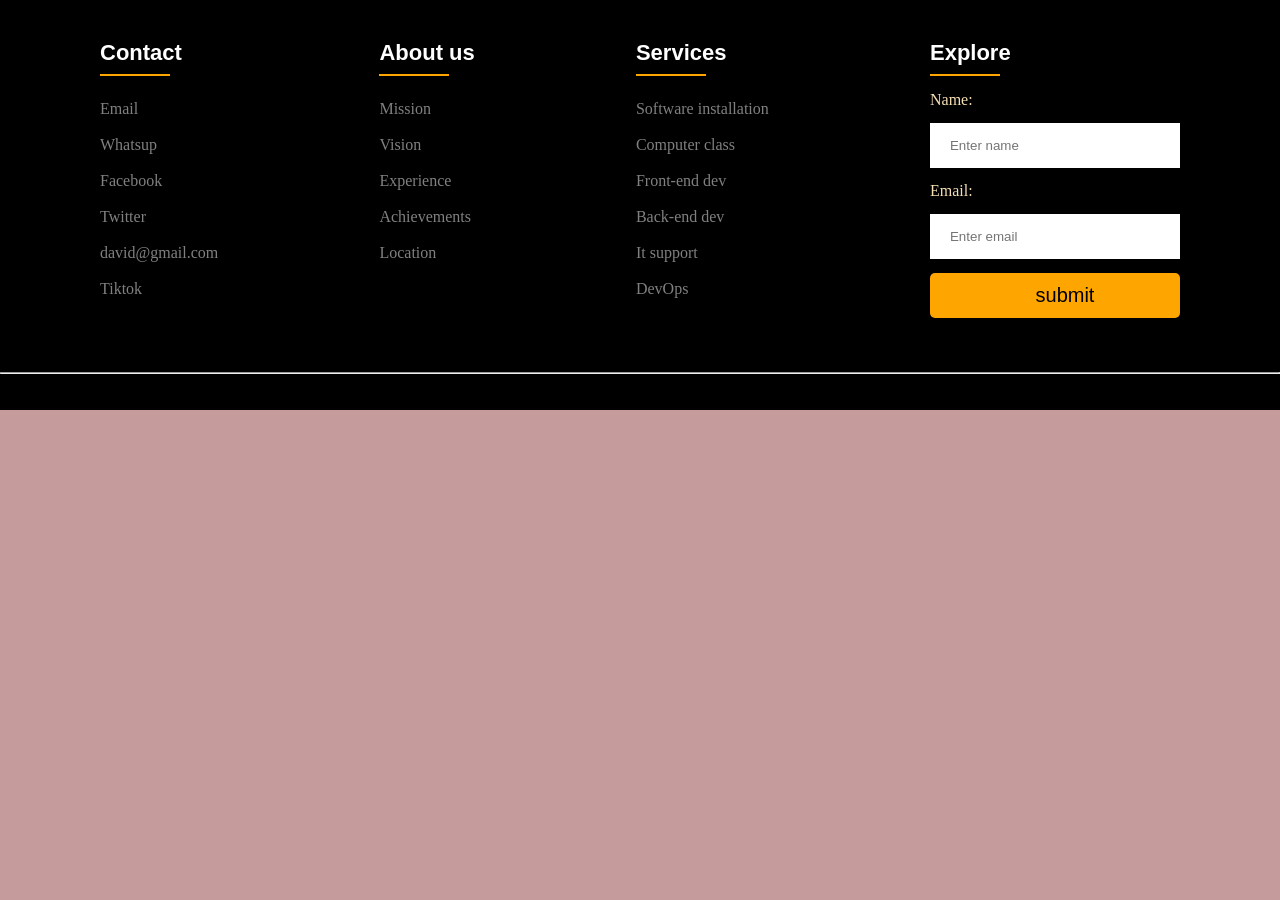
==== commit 93686c6d: "Update index.html" ====
--- a/index.html
+++ b/index.html
@@ -161,7 +161,6 @@
             <hr>
             <br>
             <br>
-<span id="mysp"> @davido copywrite</span>
         </div>
     </footer>
 
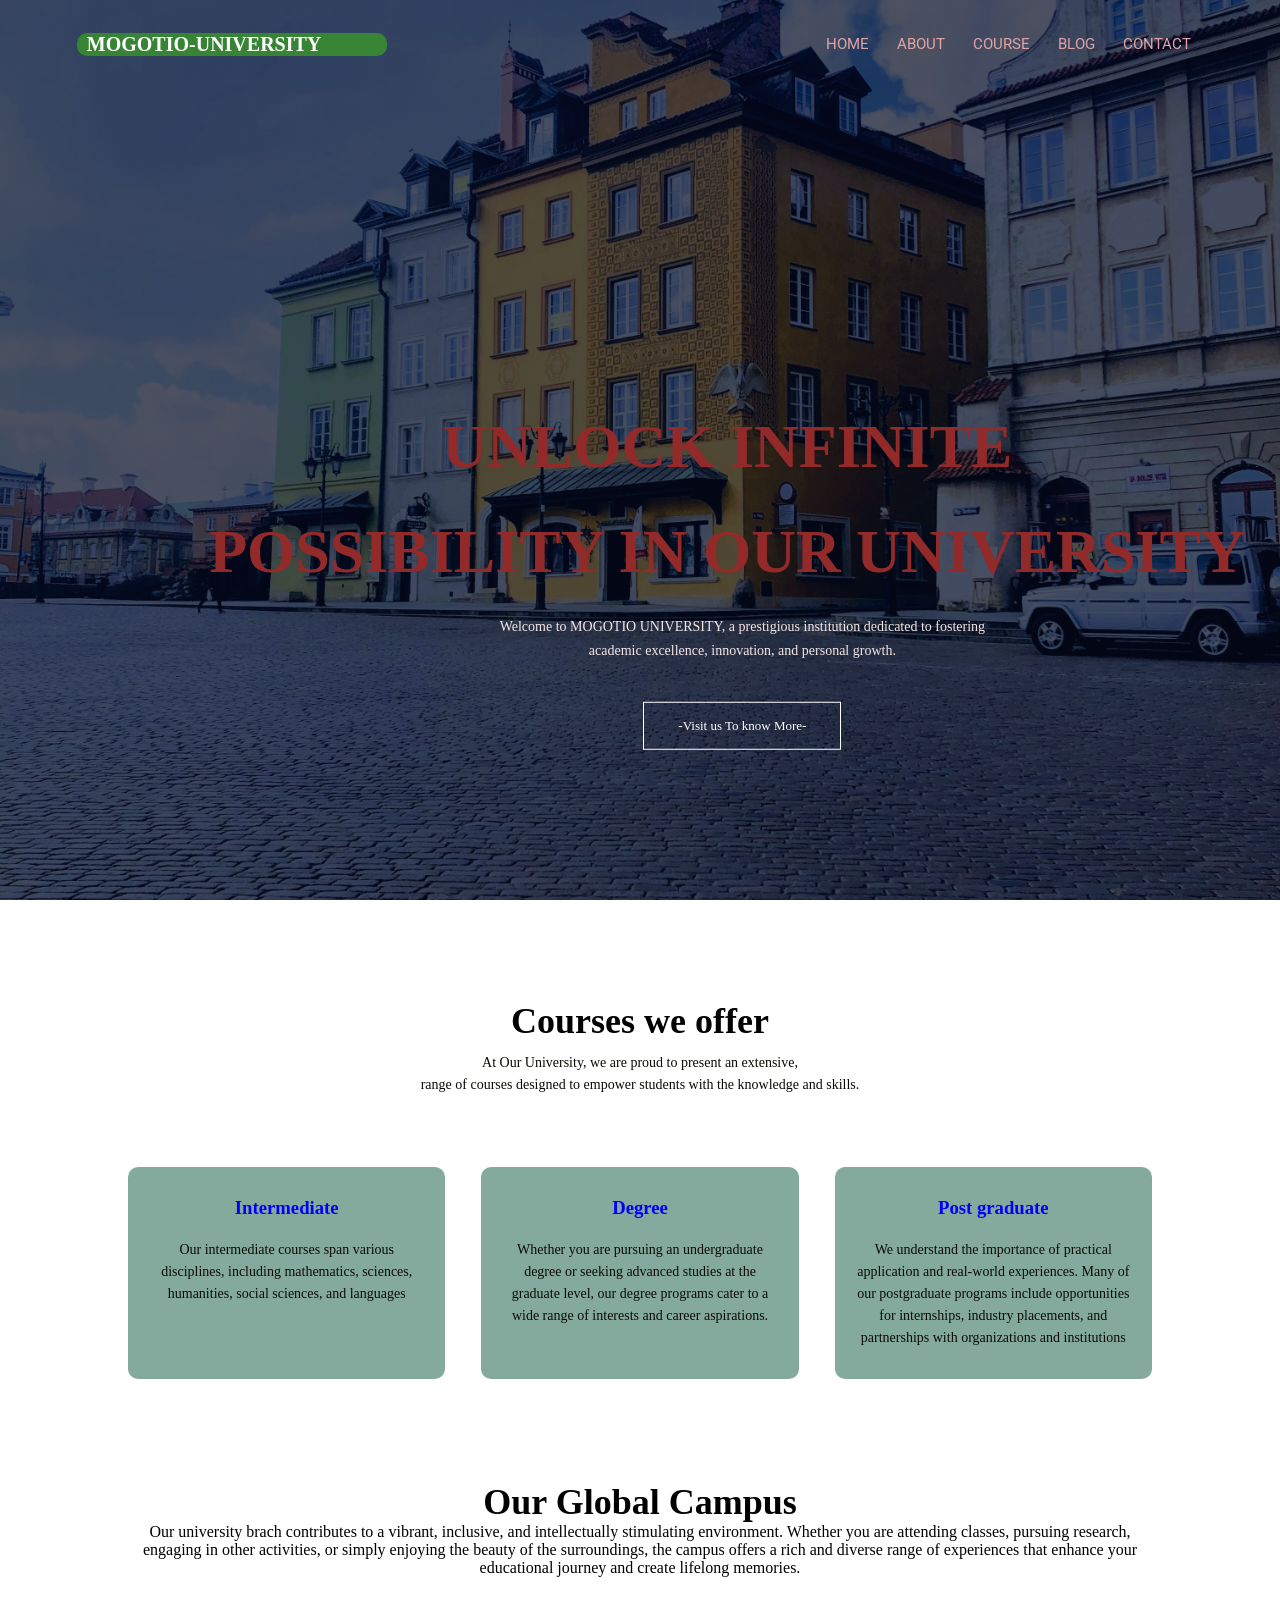
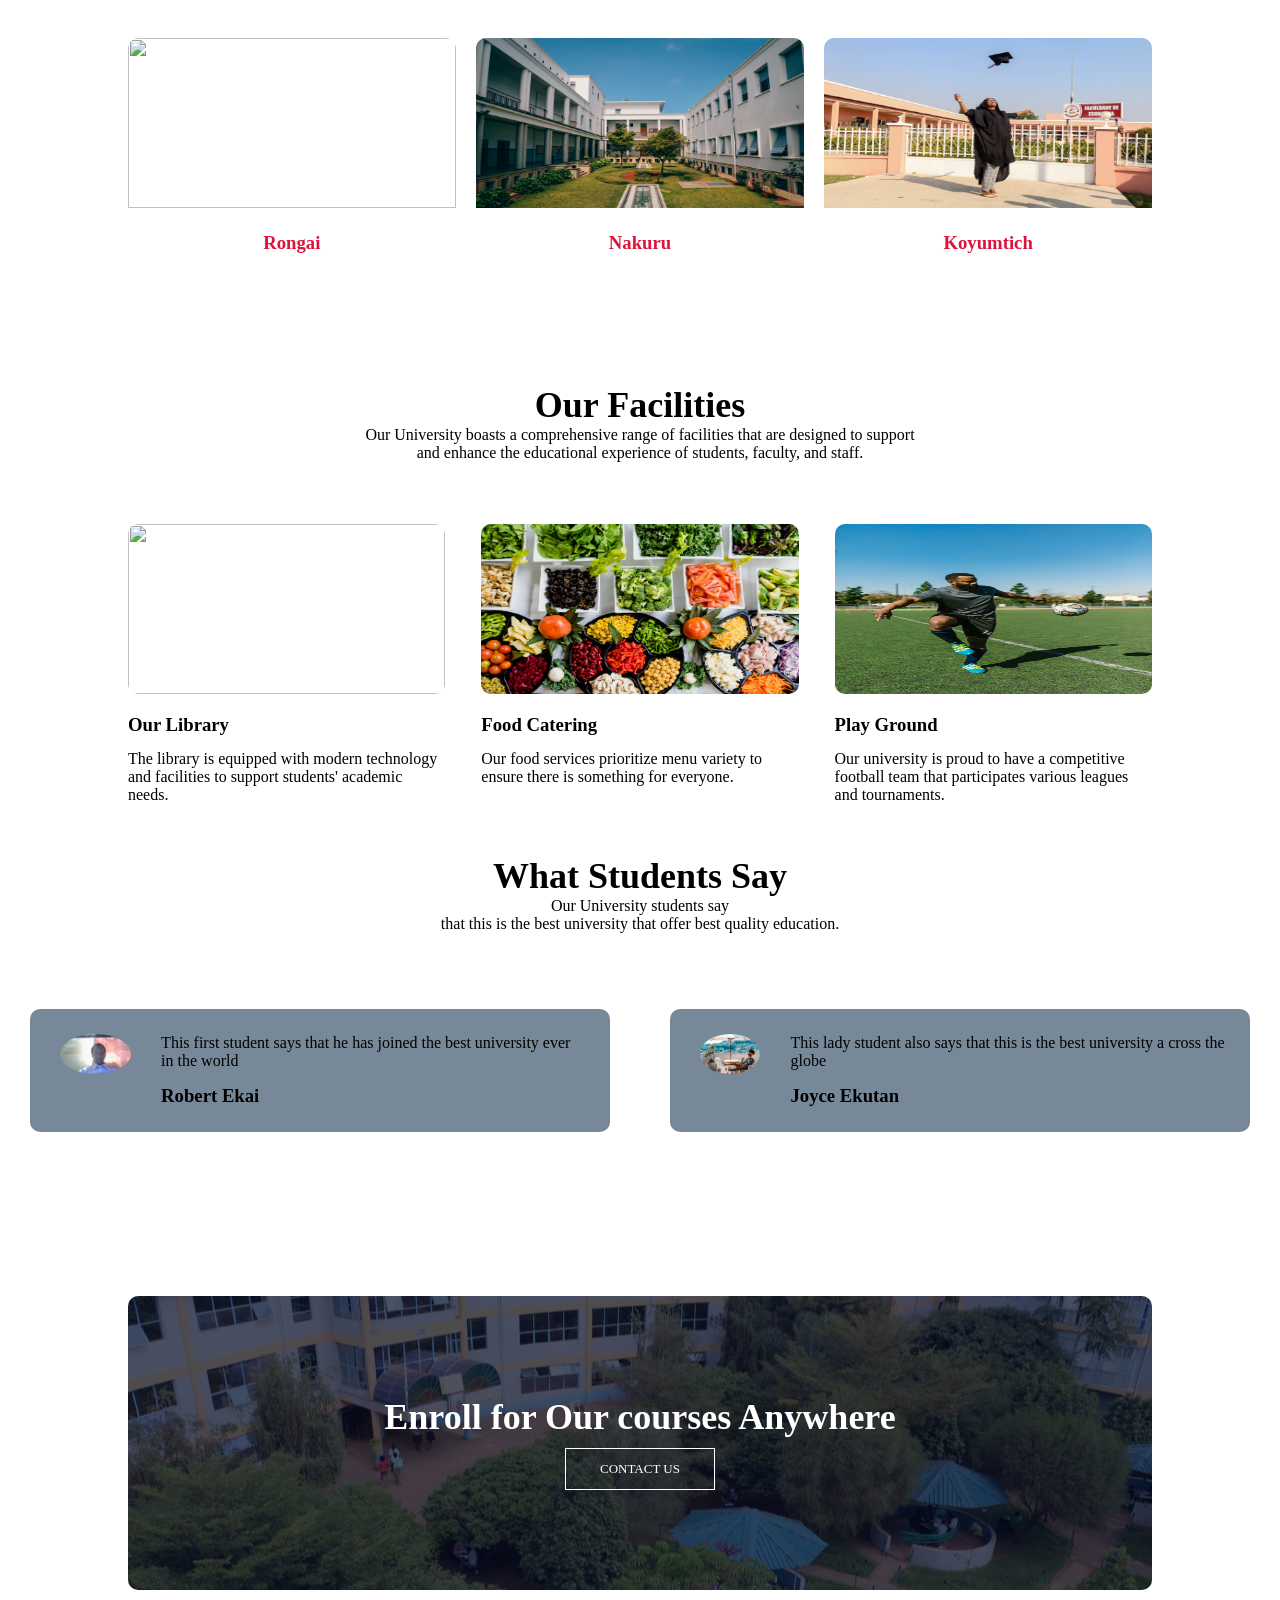
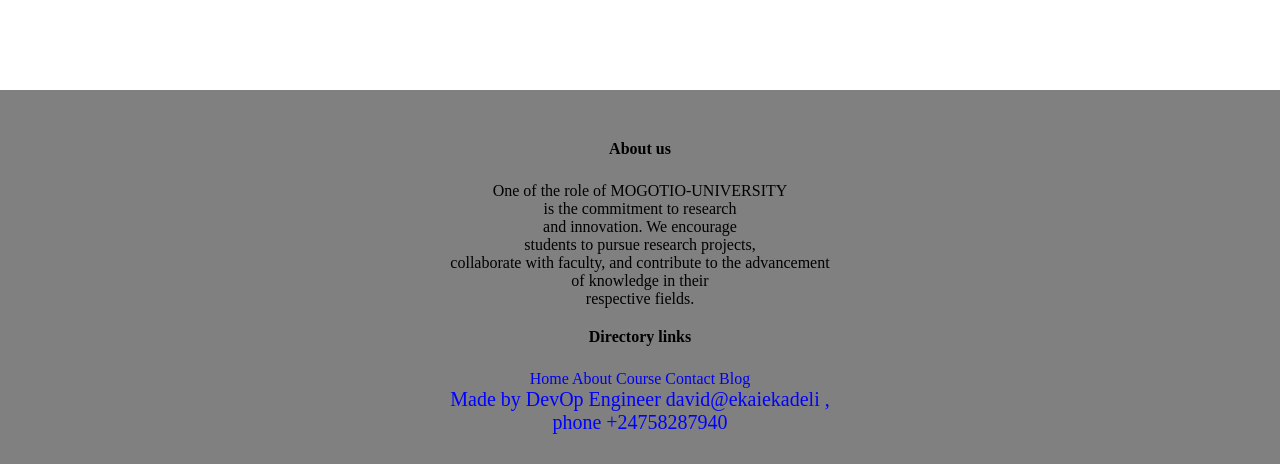
==== commit 548c783c: "Add files via upload" ====
--- a/index.html
+++ b/index.html
@@ -2,169 +2,170 @@
 <html lang="en">
 <head>
     <meta charset="UTF-8">
-    <meta http-equiv="X-UA-Compatible" content="IE=edge">
     <meta name="viewport" content="width=device-width, initial-scale=1.0">
-    <title>javascript</title>
-    <link rel="stylesheet" href="style.css">
-    <style>
-        *{
-    margin: 0;
-    padding: 0;
-    box-sizing: border-box;
-    /* color: white; */
-}
-body{
-    background-color: rgb(197, 155, 155);
+    <title>Homepage</title>
     
-}
-.container{
-    background-color: black;
-
-}
-.row{
-    display: flex;
-    padding: 40px 100px;
-    justify-content: space-between;
-
-}
-.footer-column ul{
-    list-style: none;
-}
-.footer-column h4{
-color: white;
-margin-bottom: 25px;
-font-size: 22px;
-position: relative;
-font-family: 'Segoe UI', Tahoma, Geneva, Verdana, sans-serif;
-
-}
-.footer-column h4::before{
-    content: '';
-    height: 2px;
-    width: 70px;
-    position: absolute;
-    background-color: orange;
-    bottom: -10px;
-
-}
-.footer-column ul li{
-    padding: 9px 0;
-}
-.footer-column ul li a {
-    color: white;
-    text-decoration: none;
-    font-size: 16px;
-    opacity: 0.5;
-    transition: 0.5s;
-
-}
-.footer-column ul li a:hover{
-    opacity: 1;
-}
-.footer-column input{
-    border: none;
-    width: 250px;
-    height: 45px;
-    display: block;
-    padding-left: 20px;
-    margin: 14px 0;
-}
-.subbtn{
-    background-color: orange;
-    border-radius: 5px;
-    font-size: 20px;
-
-}
-.subbtn:hover{
-    opacity: 0.5;
-    color: rgb(3, 3, 7);
-    cursor: pointer;
-
-}
-@media(max-width:600px){
-    .row{
-        flex-direction: column;
-        padding: 20px 30px;
-    }
-    .footer-column ul{
-        margin-left: 20px;
-        margin-bottom: 20px;
-
-    }
-    input{
-        width: 100%;
-        color: black;
-    }
+    
+    <link rel="preconnect" href="https://fonts.googleapis.com">
+<link rel="preconnect" href="https://fonts.gstatic.com" crossorigin>
+<link href="https://fonts.googleapis.com/css2?family=Roboto:ital,wght@0,500;0,900;1,700&display=swap" rel="stylesheet">
 
 
-}
-span{
-    color: wheat;
-}
-#mysp{
-    margin-left: 300px;
-    margin-top: 0;
-    color: whitesmoke;
-}
-    </style>
+<link rel="stylesheet" href="style.css">
+
+
+
+
 </head>
 <body>
-   
-    <footer>
-        <div class="container">
-            <div class="row">
-                <div class="footer-column">
-                    <h4>Contact</h4>
-                    <ul>
-                        <li><a href="">Email</a></li>
-                        <li><a href="">Whatsup</a></li>
-                        <li><a href="">Facebook</a></li>
-                        <li><a href="">Twitter</a></li>
-                        <li><a href="">david@gmail.com</a></li>
-                        <li><a href="">Tiktok</a></li>
+    <!-- header -->
+    <section class="header">
+        <!--nav -->
+        <nav> 
+            <a href="index.html" class="logo">MOGOTIO-UNIVERSITY</a>
+            <div class="nav-links">
+                <ul>
+                    <li><a href="/index.html">HOME</a></li>
+                    <li><a href="/about.html">ABOUT</a></li>
+                    <li><a href="/course.html">COURSE</a></li>
+                    <li><a href="/blog.html">BLOG</a></li>
+                    <li><a href="/contact.html">CONTACT</a></li>
 
-                    </ul>
-                </div>
-                <div class="footer-column">
-                    <h4>About us</h4>
-                    <ul>
-                        <li><a href="">Mission</a></li>
-                        <li><a href="">Vision</a></li>
-                        <li><a href="">Experience</a></li>
-                        <li><a href="">Achievements</a></li>
-                        <li><a href="">Location</a></li>
 
-                    </ul>
-                </div>
-                <div class="footer-column">
-                    <h4>Services</h4>
-                    <ul>
-                        <li><a href="">Software installation</a></li>
-                        <li><a href="">Computer class</a></li>
-                        <li><a href="">Front-end dev</a></li>
-                        <li><a href="">Back-end dev</a></li>
-                        <li><a href="">It support</a></li>
-                        <li><a href="">DevOps</a></li>
 
-                    </ul>
-                </div>
-                <div class="footer-column">
-                    <h4>Explore</h4>
-                    <form action="">
-                       <span>Name:</span><input type="text" placeholder="Enter name">
-                       <span>Email:</span><input type="email" placeholder="Enter email">
-                        <input type="submit" class="subbtn" value="submit">
+                </ul>
+            </div>
+        </nav> 
+        <div class="text-box">
+            <h1>UNLOCK INFINITE <br>POSSIBILITY IN OUR UNIVERSITY</h1>
+            <p>Welcome to MOGOTIO UNIVERSITY, a prestigious institution dedicated to fostering<br> academic excellence, innovation, and personal growth.</p>
+            <a href="" class="my-btn">-Visit us To know More-</a>
+        </div>
 
-                    </form>
+    </section>
+    <!-- courses -->
+    <section class="course">
+        <h1>Courses we offer</h1>
+        <p>At Our University, we are proud to present an extensive,<br> range of courses designed to empower students with the knowledge and skills.</p>
+        <div class="row">
+            <div class="coursecol">
+                <h3>Intermediate</h3>
+                <p>Our intermediate courses span various disciplines, including mathematics, sciences, humanities, social sciences, and languages</p>
+
+            </div>
+            <div class="coursecol">
+                <h3>Degree</h3>
+                <p>Whether you are pursuing an undergraduate degree or seeking advanced studies at the graduate level, our degree programs cater to a wide range of interests and career aspirations.</p>
+
+            </div>
+            <div class="coursecol">
+                <h3>Post graduate</h3>
+                <p>We understand the importance of practical application and real-world experiences. Many of our postgraduate programs include opportunities for internships, industry placements, and partnerships with organizations and institutions</p>
+
+            </div>
+        </div>
+
+    </section>
+    <!--  our cumpuses-->
+    <section class="campus">
+        <h1>Our Global Campus</h1>
+        <p>Our university brach  contributes to a vibrant, inclusive, and intellectually stimulating environment. Whether you are attending classes, pursuing research, engaging in other activities, or simply enjoying the beauty of the surroundings, the campus offers a rich and diverse range of experiences that enhance your educational journey and create lifelong memories.</p>
+        <div class="row">
+            <div class="campuscol">
+                <img src="/images/ronga.png.jpg" alt="" width="300" height="170px">
+                <div class="layer">
+                    <h3>Rongai</h3>
                 </div>
             </div>
-            <hr>
-            <br>
-            <br>
+            <div class="campuscol">
+                <img src="/images/naku.png.jpg" alt="" width="300"height="170px">
+                <div class="layer">
+                    <h3>Nakuru</h3>
+                </div>
+            </div>  
+            <div class="campuscol">
+                <img src="/images/koyu.png.jpg" alt="" width="300" height="170px">
+                <div class="layer">
+                    <h3>Koyumtich</h3>
+                </div>
+            </div>    
         </div>
-    </footer>
 
-    <script src="/david.js"></script>
+    </section>
+    <!-- facilities -->
+    <section class="facilites">
+        <h1>Our Facilities</h1>
+        <p>Our University boasts a comprehensive range of facilities that are designed to support<br> and enhance the educational experience of students, faculty, and staff. </p>
+        <div class="row">
+            <div class="facilitycol">
+                <img src="/images/library.png.jpg" alt="" width="300" height="170px">
+                <h3>Our Library</h3>
+                <p>The library is equipped with modern technology and facilities to support students' academic needs.</p>
+            </div>
+            <div class="facilitycol">
+                <img src="/images/vegez.jpg" alt=""width="300" height="170px">
+                <h3>Food Catering</h3>
+                <p>Our food services prioritize menu variety to ensure there is something for everyone.</p>
+            </div>
+            <div class="facilitycol">
+                <img src="/images/football.png.jpg" alt=""width="300" height="170px">
+                <h3>Play Ground</h3>
+                <p>Our university is proud to have a competitive football team that participates  various leagues and tournaments.</p>
+            </div>
+        </div>
 
+    </section>
+    <!-- testimonials -->
+    <sectio class="testimonies"> 
+        <h1>What Students Say</h1>
+        <p>Our University students say<br> that this is the best university that offer best quality education. </p>
+
+        <div class="row">
+            <div class="testimoniescol">
+                <img src="/images/ekai.png.jpg" alt="">
+                <div>
+                    <p>This first student says that he has joined the best university ever in the world </p>
+                    <h3>Robert Ekai</h3>
+                    
+
+                </div>
+
+            </div>
+            <div class="testimoniescol">
+                <img src="/images/ekai2.png.png" alt="">
+                <div>
+                    <p>This lady student also says that this is the best university a cross the globe </p>
+                    <h3>Joyce Ekutan</h3>
+
+                </div>
+
+            </div>
+        
+        </div>
+    </section>
+    <!-- call to action -->
+    <section class="call">
+        <h1>Enroll for Our courses Anywhere</h1>
+        <a href="" class="my-btn">CONTACT US</a>
+    </section>
+    <!-- footer -->
+    <section class="footer">
+        <h4>About us</h4>
+        <p>One of the role of MOGOTIO-UNIVERSITY<br> is the commitment to research<br> and innovation. We encourage <br>students to pursue research projects,<br> collaborate with faculty, and contribute to the advancement<br> of knowledge in their<br> respective fields.</p>
+        <div>
+            <h4>Directory links</h4>
+            <a href="/index.html"><span>Home</span></a>
+            <a href="/about.html"><span>About<span></a>
+            <a href="/course.html"><span>Course<span></a>
+            <a href="/contact.html"><span>Contact<span></a>
+            <a href="/blog.html"><span>Blog</span></a>    
+             
+        </div>
+       
+        <p id="lastpara"><span id="devop">Made by DevOp Engineer david@ekaiekadeli ,<br>phone +24758287940</span></p>
+
+    </section>
+
+    
 </body>
-</html>
+</html>
--- a/style.css
+++ b/style.css
@@ -1,99 +1,357 @@
 *{
     margin: 0;
     padding: 0;
+}
+/* header */
+
+.header{
+    min-height: 100vh;
+    width: 100%;
+    background-image: linear-gradient(rgba(4,9,30,0.7),rgba(4,9,30,0.7)),url(/images/house.jpg);
+    background-size: cover;
+    background-position: center;
+    position: relative;
+    overflow: hidden;
+}
+.header h1{
+    text-align: center;
+    color: white;
+    margin-top: 100px;
+}
+/* nav */
+nav{
+    display: flex;
+    justify-content: space-between;
+    padding:2% 6% ;
+    align-items: center;
+}
+nav a.logo{
+    width: 300px;
+    text-decoration: none;
+    color: rgb(255, 255, 255);
+    font-size: 20px;
+    font-weight: 600;
+    background-color: #378534;
+    padding-left: 10px;
+    border-radius: 10px;
+}
+    
+.nav-links{
+    flex: 1;
+    text-align: right;
+    font-family: 'Roboto', sans-serif; 
+}
+.nav-links ul li{
+    list-style: none;
+    display: inline-block;
+    padding: 8px 12px;
+    position: relative; 
+}
+.nav-links ul li a{
+    color: rgb(224, 164, 164);
+    text-decoration: none;
+    font-size: 15px;
+
+
+}
+.nav-links ul li::after{
+    content: '';
+    width: 0%;
+    height: 2px;
+    background: rgb(227, 227, 28);
+    display: block;
+    margin: auto;
+    transition: 0.5;
+}
+.nav-links ul li:hover::after{
+    width: 100%;
+
+}
+.text-box{
+    width: 90%;
+    color: rgb(244, 230, 230);
+    position: absolute;
+    top: 58%;
+    left: 58%;
+    transform: translate(-50%,-50%);
+    text-align: center;
+    line-height: 1.7;
+
+}
+.text-box h1{
+    font-size: 62px;
+    color: rgb(146 42 42);
+            margin-right: 30px;
+}
+.text-box p{
+    margin: 10px 0 40px;
+    font-size: 14px;
+}
+.my-btn{
+    display: inline-block;
+    text-decoration: none;
+    color: white;
+    border: 1px solid white;
+    padding: 12px 34px ;
+    font-size: 13px;
+    background: transparent;
+    position: relative;
+    cursor: pointer;
+
+}
+.my-btn:hover{
+    border: 1px solid red;
+    background-color:rgb(237, 122, 34) ;
+    transition: 1s;
+}
+nav.nav-links.fa.far-bars{
+    display: none;
+    color: white;
+}
+@media(max-width:700px){
+    .course h1{
+        font-size: 16px;
+    }
+    .campus h1{
+        font-size: 16px;
+    }
+    .facilites h1{
+        font-size: 16px;
+    }
+    .testimonies h1{
+        font-size: 16px;
+    }
+    .text-box h1{
+        font-size: 20px;
+        color: rgb(244, 67, 197);
+    }
+    .nav-links ul li{
+
+        display:block;
+        text-align: center;
+
+    }
+    
+    nav a.logo{
+        display: none;
+    }
+    
+
+
+}
+
+/* courses we offer styles */
+.course{
+    width: 80%;
+    margin: auto;
+    text-align: center;
+    padding-top: 100px;
+}
+h1{
+    font-size: 36px;
+    font-weight: 600;
+
+}
+.course p{
+    color:rgb(14, 11, 6) ;
+    font-size: 14px;
+    font-weight: 300;
+    line-height: 22px;
+    padding: 10px;
+}
+.row{
+    margin-top: 6%;
+    display: flex;
+    justify-content: space-between;
+}
+.coursecol{
+    flex-basis: 31%;
+    background: rgb(131, 170, 157);
+    border-radius: 10px;
+    margin-bottom: 5%;
+    padding: 20px 12px;
     box-sizing: border-box;
-    /* color: white; */
-}
-body{
-    background-color: rgb(197, 155, 155);
-    
-}
-.container{
-    background-color: black;
-
-}
-.row{
-    display: flex;
-    padding: 40px 100px;
-    justify-content: space-between;
-
-}
-.footer-column ul{
-    list-style: none;
-}
-.footer-column h4{
-color: white;
-margin-bottom: 25px;
-font-size: 22px;
-position: relative;
-font-family: 'Segoe UI', Tahoma, Geneva, Verdana, sans-serif;
-
-}
-.footer-column h4::before{
-    content: '';
-    height: 2px;
-    width: 70px;
-    position: absolute;
-    background-color: orange;
-    bottom: -10px;
-
-}
-.footer-column ul li{
-    padding: 9px 0;
-}
-.footer-column ul li a {
-    color: white;
-    text-decoration: none;
-    font-size: 16px;
-    opacity: 0.5;
-    transition: 0.5s;
-
-}
-.footer-column ul li a:hover{
-    opacity: 1;
-}
-.footer-column input{
-    border: none;
-    width: 250px;
-    height: 45px;
-    display: block;
-    padding-left: 20px;
-    margin: 14px 0;
-}
-.subbtn{
-    background-color: orange;
-    border-radius: 5px;
-    font-size: 20px;
-
-}
-.subbtn:hover{
-    opacity: 0.5;
-    color: rgb(3, 3, 7);
+    transition: 0.5;
+
+}
+.coursecol h3{
+    text-align: center;
+    color: blue;
+    font-weight: 600;
+    margin: 10px 0;
+}
+.coursecol:hover{
+    box-shadow: 15px 15px 20px 10px rgba(179, 22, 22, 0.2);
     cursor: pointer;
-
-}
-@media(max-width:600px){
+    
+}
+@media(max-width:700px){
     .row{
         flex-direction: column;
-        padding: 20px 30px;
-    }
-    .footer-column ul{
-        margin-left: 20px;
-        margin-bottom: 20px;
-
-    }
-    input{
-        width: 100%;
-        color: black;
-    }
-
-
-}
-span{
-    color: wheat;
-}
-#mysp{
-    margin-left: 300px;
-    margin-top: 0;
-    color: whitesmoke;
-}
+    }
+
+}
+/* cumpus */
+.campus{
+    width: 80%;
+    margin: auto;
+    text-align: center;
+    padding-top: 50px;
+
+
+}
+.campuscol{
+    flex-basis: 32%;
+    border-radius: 10px;
+    margin-bottom: 30px;
+    position: relative;
+    overflow: hidden;
+
+}
+.campuscol img{
+    width: 100%;
+
+
+}
+.campuscol img:hover{
+    opacity: 0.7;
+    transition: 0.5;
+
+
+}
+.campuscol h3{
+    color: crimson;
+    margin-top: 20px;
+    
+
+
+}
+.campuscol:hover{
+    background: rgba(177, 116, 116, 0.7);
+
+}
+/* facilites  */
+.facilites{
+    width: 80%;
+    margin: auto;
+    text-align: center;
+    padding-top:100px ;
+}
+.facilitycol{
+    flex-basis: 31%;
+    border-radius: 10px;
+    margin-bottom: 5%;
+    text-align: left;
+}
+.facilitycol img{
+    width: 100%;
+    border-radius: 10px;
+
+
+}
+.facilitycol p{
+    padding: 0;
+
+}
+.facilitycol h3{
+    margin-top: 16px;
+    margin-bottom: 14px;
+    text-align: left;
+}
+/* testimonies styles */
+.testimonies{
+    width: 80%;
+    margin: auto;
+    padding-top: 100px;
+    text-align: center;
+
+
+}
+.testimoniescol{
+    flex-basis: 44%;
+    border-radius: 10px;
+    margin-left: 30px;
+    margin-right: 30px;
+    margin-bottom: 5%;
+    text-align: left;
+    background:lightslategray ;
+    padding: 25px;
+    cursor: pointer;
+    display: flex;
+}
+.testimoniescol img{
+    height: 40px;
+    margin-left: 5px;
+    border-radius: 50%;
+    margin-right: 30px;
+}
+.testimoniescol p{
+    padding: 0;
+
+}
+.testimoniescol h3{
+    margin-top: 15px;
+    text-align: left;
+}
+@media(max-width:700px){
+    .testimoniescol img{
+        margin-left: 0px;
+        margin-right: 15px;
+    }
+    .footer #lastpara{
+        font-size: 17px;
+    }
+
+}
+
+/* call to action */
+.call{
+    margin: 100px auto;
+    width: 80%;
+    background-image: linear-gradient(rgba(4,9,30,0.7),rgba(4,9,30,0.7)),url(/images/mount-kenya-university-main-campus2-1024x475\ -\ Copy.jpg);
+    background-position: center;
+    background-size: cover;
+    border-radius: 10px;
+    text-align: center;
+    padding: 100px 0;
+
+
+}
+.call h1{
+    color: white;
+    margin-bottom: 10px;
+    padding: 0;
+
+}
+/* footer styling */
+.footer{
+    width: 100%;
+    text-align: center;
+    padding: 30px 0;
+    background-color: gray;
+
+}
+.footer h4{
+    margin-bottom: 24px;
+    margin-top: 20px;
+    font-weight: 600;
+}
+#devop{
+    color: blue;
+    font-family: Cambria, Cochin, Georgia, Times, 'Times New Roman', serif;
+    font-size: 20px;
+}
+.footer a{
+    text-decoration: none;
+
+}
+
+
+
+
+
+
+
+
+
+
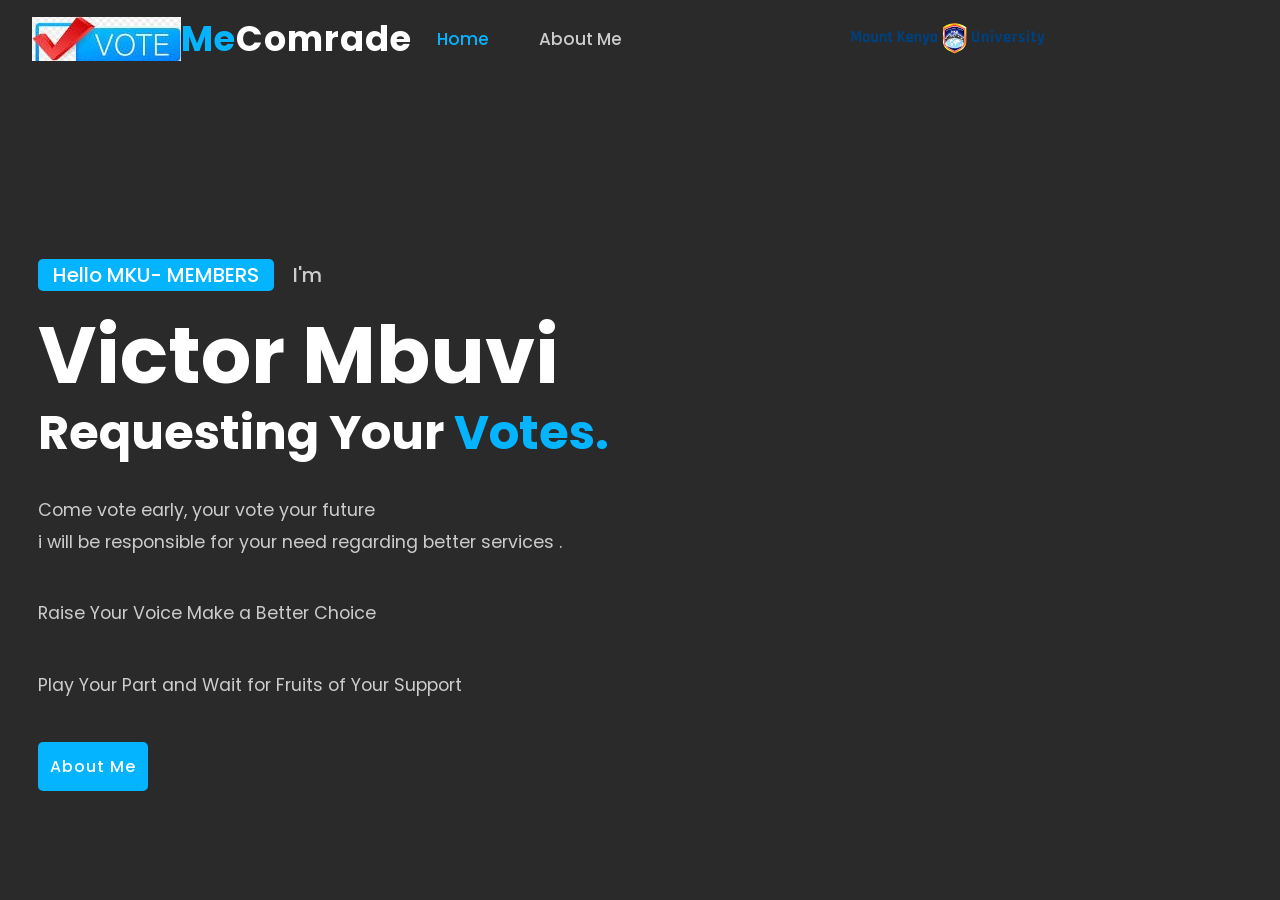
==== commit cf56438b: "Add files via upload" ====
--- a/index.html
+++ b/index.html
@@ -1,171 +1,624 @@
 <!DOCTYPE html>
-<html lang="en">
-<head>
-    <meta charset="UTF-8">
-    <meta name="viewport" content="width=device-width, initial-scale=1.0">
-    <title>Homepage</title>
+<html>
+  <head>
+    <meta charset="utf-8" />
+    <meta name="viewport" content="width=device-width, initial-scale=1" />
+    <title>Responsive Portfolio Website</title>
+    <!---custom css link---->
+    <link rel="stylesheet" type="text/css" href="css/style.css" />
+
+    <link
+      rel="stylesheet"
+      href="https://unpkg.com/boxicons@latest/css/boxicons.min.css"
+    />
+    <style>
+      @import url("https://fonts.googleapis.com/css2?family=Montserrat:wght@300;500;600;800;900&family=Poppins:wght@300;400;500;600&display=swap");
+
+* {
+  padding: 0;
+  margin: 0;
+  box-sizing: border-box;
+  text-decoration: none;
+  list-style: none;
+  scroll-behavior: smooth;
+  font-family: "Poppins", sans-serif;
+}
+
+:root {
+  --bg-color: #2a2a2a;
+  --second-bg-color: #202020;
+  --text-color: #fff;
+  --second-color: #ccc;
+  --main-color: #05b4ff;
+  --big-font: 5rem;
+  --h2-font: 3rem;
+  --p-font: 1.1rem;
+}
+
+body {
+  background: var(--bg-color);
+  color: var(--text-color);
+}
+
+header {
+  position: fixed;
+  width: 100%;
+  top: 0;
+  right: 0;
+  z-index: 1000;
+  display: flex;
+  align-items: center;
+  justify-content: center;
+  background: transparent;
+  padding: 22px 15%;
+  border-bottom: 1px solid transparent;
+  transition: all 0.45s ease;
+}
+
+.logo {
+  color: var(--text-color);
+  font-size: 35px;
+  font-weight: 700;
+  letter-spacing: 1px;
+}
+
+span {
+  color: var(--main-color);
+}
+@media (max-width: 576px) {
+  .home {
+    flex-direction: column;
+    font-size: 14px;
+    margin-bottom: 100px;
+  }
+
+  .logo {
+    font-size: 14px;
+  }
+  .home-text {
+    font-size: 13px;
+  }
+  #mv {
+    font-size: 13px;
+  }
+  img {
+    margin-bottom: 20px;
+  }
+}
+
+.navlist {
+  display: flex;
+}
+
+.navlist a {
+  color: var(--second-color);
+  font-size: 17px;
+  font-weight: 500;
+  margin: 0 25px;
+  transition: all 0.45s ease;
+}
+
+.navlist a:hover {
+  color: var(--main-color);
+}
+
+.navlist a.active {
+  color: var(--main-color);
+}
+
+#menu-icon {
+  font-size: 35px;
+  color: var(--text-color);
+  z-index: 1000;
+  cursor: pointer;
+  margin-left: 25px;
+  display: none;
+}
+.mku{
+  display: block;
+  width: 200px;
+  margin: auto;
+}
+
+section {
+  padding: 160px 15% 120px;
+}
+.slide{
+  margin-top: 100px;
+}
+
+.home {
+  position: relative;
+  height: 100vh;
+  width: 100%;
+  background-size: cover;
+  background-position: center;
+  display: flex;
+  align-items: center;
+  justify-content: space-between;
+}
+
+.slide {
+  margin-bottom: 20px;
+}
+
+.one {
+  display: inline-block;
+  margin-right: 15px;
+  padding: 0 15px;
+  line-height: 32px;
+  font-size: 20px;
+  font-weight: 500;
+  border-radius: 5px;
+  background: var(--main-color);
+  color: var(--text-color);
+}
+
+.two {
+  display: inline-block;
+  color: var(--second-color);
+  font-size: 20px;
+  font-weight: 500;
+}
+
+.home-text h1 {
+  font-size: var(--big-font);
+  font-weight: 700;
+  color: var(--text-color);
+  line-height: 1.1;
+  margin: 0 0 8px;
+}
+
+.home-text h3 {
+  color: var(--text-color);
+  margin: 0 0 35px;
+  font-size: 3rem;
+  font-weight: 700;
+  line-height: 1.1;
+}
+
+.home-text p {
+  color: var(--second-color);
+  font-size: var(--p-font);
+  line-height: 1.8;
+  margin-bottom: 40px;
+}
+
+.button {
+  display: inline-block;
+  align-items: center;
+  justify-content: center;
+}
+
+.btn {
+  display: inline-block;
+  padding: 12px;
+  background: var(--main-color);
+  border-radius: 5px;
+  color: var(--text-color);
+  font-size: 1rem;
+  letter-spacing: 1px;
+  font-weight: 500;
+  transition: all 0.45s ease;
+}
+
+.btn:hover {
+  transform: scale(0.9);
+}
+
+.about {
+  display: grid;
+  grid-template-columns: repeat(2, 1fr);
+  align-items: center;
+  gap: 1.5rem;
+}
+
+.about-img img {
+  max-width: 530px;
+  height: auto;
+  width: 100%;
+  border-radius: 5px;
+}
+
+.about-text h2 {
+  font-size: var(--h2-font);
+  line-height: 1;
+}
+
+.about-text h4 {
+  font-size: 24px;
+  font-weight: 600;
+  color: var(--text-color);
+  line-height: 1.7;
+  margin: 15px 0 30px;
+}
+
+.about-text p {
+  color: var(--second-color);
+  font-size: var(--p-font);
+  font-family: "Times New Roman", Times, serif;
+  line-height: 1.8;
+  margin-bottom: 4rem;
+}
+
+.services {
+  background: var(--second-bg-color);
+}
+
+.main-text {
+  text-align: center;
+}
+
+.main-text p {
+  color: var(--second-color);
+  font-size: 15px;
+  margin-bottom: 15px;
+}
+
+.main-text h2 {
+  font-size: var(--h2-font);
+  line-height: 1;
+}
+
+.services-content {
+  display: grid;
+  grid-template-columns: repeat(auto-fit, minmax(250px, auto));
+  align-items: center;
+  gap: 2.5rem;
+  margin-top: 5rem;
+}
+
+.box {
+  background: var(--bg-color);
+  padding: 35px 45px;
+  border-radius: 8px;
+  transition: all 0.45s ease;
+}
+
+.s-icons i {
+  font-size: 32px;
+  margin-bottom: 20px;
+}
+
+.box h3 {
+  font-size: 24px;
+  font-weight: 600;
+  color: var(--text-color);
+  margin-bottom: 15px;
+}
+
+.box p {
+  color: var(--second-color);
+  font-size: 1rem;
+  line-height: 1.8;
+  margin-bottom: 25px;
+}
+
+.box:hover {
+  transform: translateY(-8px);
+  cursor: pointer;
+}
+
+.portfolio-content {
+  display: grid;
+  grid-template-columns: repeat(auto-fit, minmax(350px, auto));
+  align-items: center;
+  gap: 2.5rem;
+  margin-top: 5rem;
+}
+
+.row {
+  position: relative;
+  overflow: hidden;
+  border-radius: 8px;
+  cursor: pointer;
+}
+
+.row img {
+  width: 100%;
+  border-radius: 8px;
+  display: block;
+  transition: transform 0.5s;
+}
+
+.layer {
+  width: 100%;
+  height: 0;
+  background: linear-gradient(rgba(0, 0, 0, 0.1), #00a6ff);
+  position: absolute;
+  border-radius: 8px;
+  left: 0;
+  bottom: 0;
+  overflow: hidden;
+  display: flex;
+  flex-direction: column;
+  align-items: center;
+  padding: 0 40px;
+  transition: height 0.5s;
+}
+
+.layer h5 {
+  font: 20px;
+  font-weight: 600;
+  margin-bottom: 15px;
+}
+
+.layer p {
+  color: var(--second-color);
+  font-size: 1rem;
+  line-height: 1.8;
+}
+
+.layer i {
+  color: var(--main-color);
+  margin-top: 20px;
+  font-size: 20px;
+  background: var(--text-color);
+  width: 60px;
+  height: 60px;
+  display: flex;
+  align-items: center;
+  justify-content: center;
+  border-radius: 50%;
+}
+
+.row:hover img {
+  transform: scale(1.1);
+}
+
+.row:hover .layer {
+  height: 100%;
+}
+
+.contact {
+  background: var(--second-bg-color);
+  display: grid;
+  grid-template-columns: repeat(2, 1fr);
+  align-items: center;
+  gap: 2.5rem;
+}
+
+.contact-text h4 {
+  color: var(--text-color);
+  margin: 18px 0;
+  font-size: 20px;
+  font-weight: 600;
+}
+
+.contact-text h2 {
+  font-size: var(--h2-font);
+  line-height: 1;
+}
+
+.contact-text p {
+  color: var(--second-color);
+  font-size: var(--p-font);
+  line-height: 1.8;
+  margin-bottom: 30px;
+}
+
+.list {
+  margin-bottom: 2.8rem;
+}
+
+.list li {
+  margin-bottom: 12px;
+}
+
+.list li a {
+  display: block;
+  color: var(--second-color);
+  font-size: 14px;
+  transition: all 0.45s ease;
+}
+
+.list li a:hover {
+  color: var(--text-color);
+  transform: translateY(5px);
+}
+
+.contact-icons i {
+  height: 45px;
+  width: 45px;
+  color: var(--text-color);
+  font-size: 22px;
+  display: inline-block;
+  align-items: center;
+  justify-content: center;
+  border-radius: 8px;
+  margin-right: 15px;
+  transition: all 0.45s ease;
+}
+
+.contact-icons i:hover {
+  color: var(--main-color);
+}
+
+.contact-form form {
+  position: relative;
+}
+
+.contact-form form input,
+form textarea {
+  width: 100%;
+  padding: 14px;
+  background: var(--bg-color);
+  color: var(--text-color);
+  border: none;
+  outline: none;
+  font-size: 15px;
+  border-radius: 8px;
+  margin-bottom: 10px;
+}
+
+.contact-form textarea {
+  resize: none;
+  height: 240px;
+}
+
+.contact-form .submit {
+  display: inline-block;
+  font-size: 16px;
+  background: var(--main-color);
+  color: var(--text-color);
+  width: 160px;
+  transition: all 0.45s ease;
+}
+
+.contact-form .submit:hover {
+  transform: scale(1.1);
+  cursor: pointer;
+}
+
+.end {
+  padding: 20px 15%;
+  display: flex;
+  flex-wrap: wrap;
+  align-items: center;
+  justify-content: space-between;
+  gap: 2rem;
+  background: var(--bg-color);
+}
+
+.last-text p {
+  color: var(--second-color);
+  font-size: 14px;
+}
+
+.top i {
+  padding: 10px;
+  border-radius: 8px;
+  font-size: 15px;
+  color: var(--text-color);
+  background: var(--main-color);
+}
+
+@media (max-width: 1480px) {
+  header {
+    padding: 12px 2.5%;
+    transition: 0.1s;
+  }
+
+  section {
+    padding: 110px 3% 60px;
+  }
+
+  .end {
+    padding: 15px 3%;
+  }
+}
+@media (max-width: 1100px) {
+  :root {
+    --big-font: 4rem;
+    --h2-font: 2.5rem;
+    --p-font: 1rem;
+    transition: 0.1s;
+  }
+  .home-text h3 {
+    font-size: 2.5rem;
+  }
+  .home {
+    height: 87vh;
+  }
+}
+@media (max-width: 920) {
+  .about {
+    grid-template-columns: 1fr;
+  }
+  .about-img img {
+    width: 100%;
+    height: auto;
+    max-width: 100%;
+  }
+  .contact {
+    grid-template-columns: 1fr;
+  }
+}
+@media (max-width: 480px) {
+  #menu-icon {
+    display: block;
+  }
+  .navlist {
+    position: absolute;
+    top: -1000px;
+    right: 0;
+    left: 0;
+    display: flex;
+    flex-direction: column;
+    background: var(--bg-color);
+    text-align: left;
+    transition: all 0.45s ease;
+  }
+  .navlist a {
+    display: block;
+    margin: 17px;
+    font-size: 20px;
+    transition: all 0.45s ease;
+    color: var(--text-color);
+  }
+  .navlist a:hover {
+    color: var(--main-color);
+  }
+  navlist a.active {
+    color: var(--text-color);
+  }
+  .navlist.open {
+    top: 100%;
+  }
+}
+
+    </style>
+  </head>
+  <body>
+    <!------Header Section------>
+    <header>
+      <img  src="/images (1).jpeg" alt="">
+      <a href="#" class="logo"><span>Me</span>Comrade</a>
+      <ul class="navlist">
+        <li><a href="#home" class="active">Home</a></li>
+        <li><a href="#about">About Me</a></li>
+        
+      </ul>
+      <div class="bx bx-menu" id="menu-icon"></div>
+      <img class="mku" src="/Mount-Kenya-University-Logo-2.png" alt="">
+    </header>
+
+    <!---------Home Section--------------->
+    <section class="home" id="home">
+      <div class="home-text">
+        <div class="slide">
+          <span class="one">Hello MKU- MEMBERS</span>
+          <span class="two">I'm</span>
+        </div>
+        <h1 id="">Victor Mbuvi</h1>
+        <h3>Requesting Your <span>Votes.</span></h3>
+        <p>
+          Come vote early, your vote your future <br />
+          i will be responsible for your need regarding better services .
+        </p>
+        <p>Raise Your Voice Make a Better Choice</p>
+        <p>Play Your Part and Wait for Fruits of Your Support</p>
+
+        <div class="button">
+          <a href="#" class="btn">About Me</a>
+        </div>
+      </div>
+      <div>
+        <img width="300" src="/img/mbuvi.jpg" alt="" />
+      </div>
+    </section>
+
+    <!---------about Section --------------->
+  
+
+    <!-----------Services Section-------------->
+
+    <!-----------Portfolio Section--------------->
+
+    <!------------------Contact section------------>
     
+
+    <!---------End Section---------->
     
-    <link rel="preconnect" href="https://fonts.googleapis.com">
-<link rel="preconnect" href="https://fonts.gstatic.com" crossorigin>
-<link href="https://fonts.googleapis.com/css2?family=Roboto:ital,wght@0,500;0,900;1,700&display=swap" rel="stylesheet">
-
-
-<link rel="stylesheet" href="style.css">
-
-
-
-
-</head>
-<body>
-    <!-- header -->
-    <section class="header">
-        <!--nav -->
-        <nav> 
-            <a href="index.html" class="logo">MOGOTIO-UNIVERSITY</a>
-            <div class="nav-links">
-                <ul>
-                    <li><a href="/index.html">HOME</a></li>
-                    <li><a href="/about.html">ABOUT</a></li>
-                    <li><a href="/course.html">COURSE</a></li>
-                    <li><a href="/blog.html">BLOG</a></li>
-                    <li><a href="/contact.html">CONTACT</a></li>
-
-
-
-                </ul>
-            </div>
-        </nav> 
-        <div class="text-box">
-            <h1>UNLOCK INFINITE <br>POSSIBILITY IN OUR UNIVERSITY</h1>
-            <p>Welcome to MOGOTIO UNIVERSITY, a prestigious institution dedicated to fostering<br> academic excellence, innovation, and personal growth.</p>
-            <a href="" class="my-btn">-Visit us To know More-</a>
-        </div>
-
-    </section>
-    <!-- courses -->
-    <section class="course">
-        <h1>Courses we offer</h1>
-        <p>At Our University, we are proud to present an extensive,<br> range of courses designed to empower students with the knowledge and skills.</p>
-        <div class="row">
-            <div class="coursecol">
-                <h3>Intermediate</h3>
-                <p>Our intermediate courses span various disciplines, including mathematics, sciences, humanities, social sciences, and languages</p>
-
-            </div>
-            <div class="coursecol">
-                <h3>Degree</h3>
-                <p>Whether you are pursuing an undergraduate degree or seeking advanced studies at the graduate level, our degree programs cater to a wide range of interests and career aspirations.</p>
-
-            </div>
-            <div class="coursecol">
-                <h3>Post graduate</h3>
-                <p>We understand the importance of practical application and real-world experiences. Many of our postgraduate programs include opportunities for internships, industry placements, and partnerships with organizations and institutions</p>
-
-            </div>
-        </div>
-
-    </section>
-    <!--  our cumpuses-->
-    <section class="campus">
-        <h1>Our Global Campus</h1>
-        <p>Our university brach  contributes to a vibrant, inclusive, and intellectually stimulating environment. Whether you are attending classes, pursuing research, engaging in other activities, or simply enjoying the beauty of the surroundings, the campus offers a rich and diverse range of experiences that enhance your educational journey and create lifelong memories.</p>
-        <div class="row">
-            <div class="campuscol">
-                <img src="/images/ronga.png.jpg" alt="" width="300" height="170px">
-                <div class="layer">
-                    <h3>Rongai</h3>
-                </div>
-            </div>
-            <div class="campuscol">
-                <img src="/images/naku.png.jpg" alt="" width="300"height="170px">
-                <div class="layer">
-                    <h3>Nakuru</h3>
-                </div>
-            </div>  
-            <div class="campuscol">
-                <img src="/images/koyu.png.jpg" alt="" width="300" height="170px">
-                <div class="layer">
-                    <h3>Koyumtich</h3>
-                </div>
-            </div>    
-        </div>
-
-    </section>
-    <!-- facilities -->
-    <section class="facilites">
-        <h1>Our Facilities</h1>
-        <p>Our University boasts a comprehensive range of facilities that are designed to support<br> and enhance the educational experience of students, faculty, and staff. </p>
-        <div class="row">
-            <div class="facilitycol">
-                <img src="/images/library.png.jpg" alt="" width="300" height="170px">
-                <h3>Our Library</h3>
-                <p>The library is equipped with modern technology and facilities to support students' academic needs.</p>
-            </div>
-            <div class="facilitycol">
-                <img src="/images/vegez.jpg" alt=""width="300" height="170px">
-                <h3>Food Catering</h3>
-                <p>Our food services prioritize menu variety to ensure there is something for everyone.</p>
-            </div>
-            <div class="facilitycol">
-                <img src="/images/football.png.jpg" alt=""width="300" height="170px">
-                <h3>Play Ground</h3>
-                <p>Our university is proud to have a competitive football team that participates  various leagues and tournaments.</p>
-            </div>
-        </div>
-
-    </section>
-    <!-- testimonials -->
-    <sectio class="testimonies"> 
-        <h1>What Students Say</h1>
-        <p>Our University students say<br> that this is the best university that offer best quality education. </p>
-
-        <div class="row">
-            <div class="testimoniescol">
-                <img src="/images/ekai.png.jpg" alt="">
-                <div>
-                    <p>This first student says that he has joined the best university ever in the world </p>
-                    <h3>Robert Ekai</h3>
-                    
-
-                </div>
-
-            </div>
-            <div class="testimoniescol">
-                <img src="/images/ekai2.png.png" alt="">
-                <div>
-                    <p>This lady student also says that this is the best university a cross the globe </p>
-                    <h3>Joyce Ekutan</h3>
-
-                </div>
-
-            </div>
-        
-        </div>
-    </section>
-    <!-- call to action -->
-    <section class="call">
-        <h1>Enroll for Our courses Anywhere</h1>
-        <a href="" class="my-btn">CONTACT US</a>
-    </section>
-    <!-- footer -->
-    <section class="footer">
-        <h4>About us</h4>
-        <p>One of the role of MOGOTIO-UNIVERSITY<br> is the commitment to research<br> and innovation. We encourage <br>students to pursue research projects,<br> collaborate with faculty, and contribute to the advancement<br> of knowledge in their<br> respective fields.</p>
-        <div>
-            <h4>Directory links</h4>
-            <a href="/index.html"><span>Home</span></a>
-            <a href="/about.html"><span>About<span></a>
-            <a href="/course.html"><span>Course<span></a>
-            <a href="/contact.html"><span>Contact<span></a>
-            <a href="/blog.html"><span>Blog</span></a>    
-             
-        </div>
-       
-        <p id="lastpara"><span id="devop">Made by DevOp Engineer david@ekaiekadeli ,<br>phone +24758287940</span></p>
-
-    </section>
-
-    
-</body>
-</html>+  </body>
+</html>
